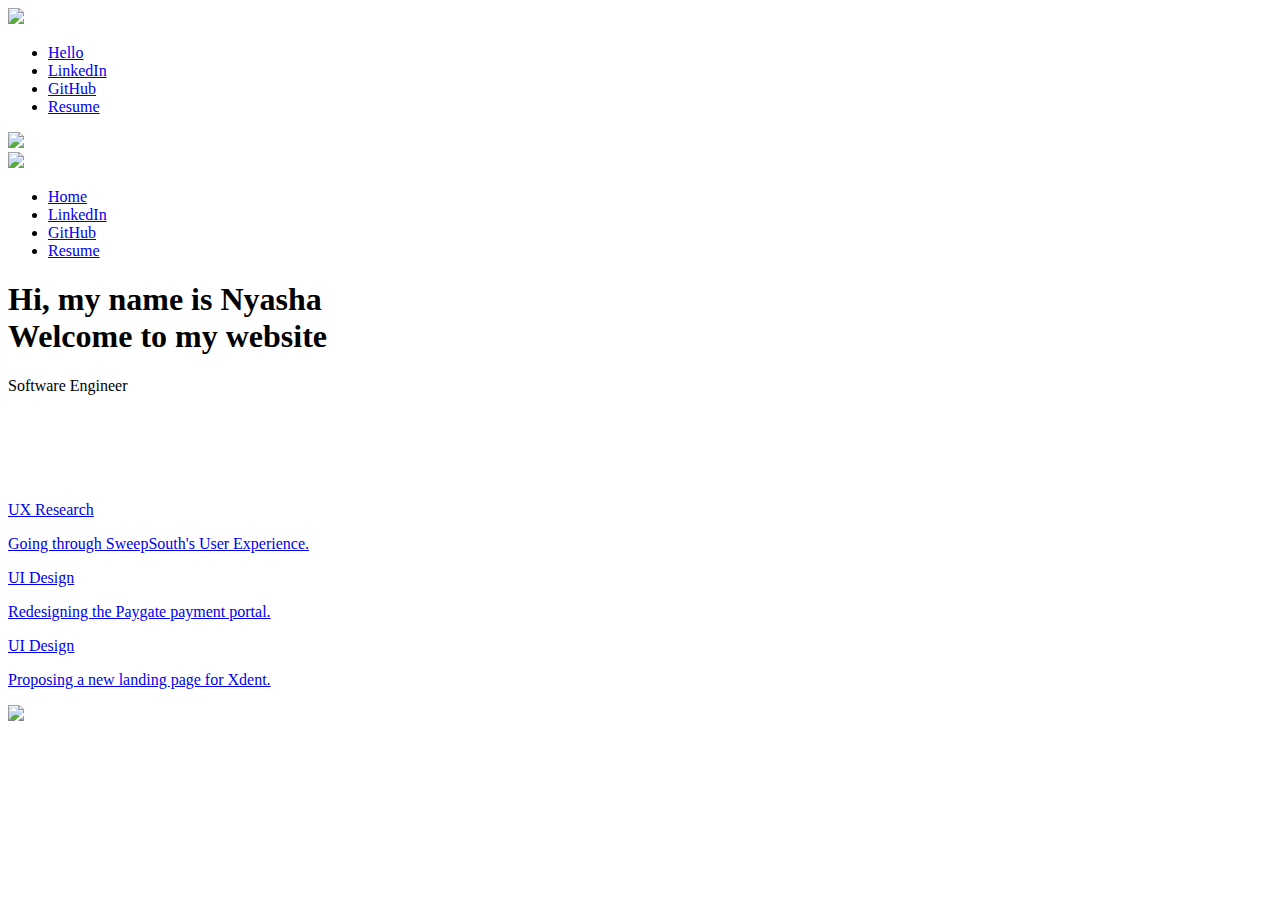
==== index.html @ d9350277 "update" ====
<!DOCTYPE html>
<html lang="en">

<head>
    <meta charset="utf-8">
    <meta name="viewport" content="width=device-width, initial-scale=1">
    <meta http-equiv="X-UA-Compatible" content="ie=edge">

    <title>Nyasha Chiwutsi | Software Engineer | UI Designer | UX Designer</title>

    <!--favicon-->
    <link rel="icon" href="media/favicon.ico" type="image/x-icon">

    <!--bootstrap-->
    <link rel="stylesheet" href="https://cdn.jsdelivr.net/npm/bootstrap@4.5.3/dist/css/bootstrap.min.css"
        integrity="sha384-TX8t27EcRE3e/ihU7zmQxVncDAy5uIKz4rEkgIXeMed4M0jlfIDPvg6uqKI2xXr2" crossorigin="anonymous">

    <!--google-fonts: poppins-->
    <link rel="stylesheet"
        href="https://fonts.googleapis.com/css?family=Poppins:300,400,500,600,700,800,900&display=swap">

    <!--on-scroll-animation-->
    <link rel="stylesheet" href="https://cdn.rawgit.com/daneden/animate.css/v3.1.0/animate.min.css">

    <!--stylesheets-->
    <link rel="stylesheet" href="css/desktop.css">
    <link rel="stylesheet" href="css/mobile.css">
</head>

<body>
    <a name="hello"></a>
    <!--nav-start-->
    <nav class="navigation">
        <span id="brand">
            <a href="#hello"><img src="media/nyasha_logo_black_alt.png" width="48px" /></a>
        </span>
        <ul id="menu" class="menu">
            <li><a href="#hello">Hello</a></li>
            <li><a href="https://www.linkedin.com/in/chiwutsi/" target="_blank">LinkedIn</a></li>
            <li><a href="https://github.com/nyashachiwuts" target="_blank">GitHub</a></li>
            <li><a href="media/Nyasha_Chiwutsi_Resume.pdf" target="_blank">Resume</a></li>
        </ul>
        <div id="toggle">
            <div class="burger"><img src="media/menu.png" width="26px" /></div>
        </div>
    </nav>
    <!--mobile-nav-->
    <nav id="resize" class="resize">
        <span class="close-btn"><img src="media/exit.png" width="52px" /></span>
        <ul id="menu" class="menu">
            <li><a href="#home">Home</a></li>
            <li><a href="https://www.linkedin.com/in/chiwutsi/" target="_blank">LinkedIn</a></li>
            <li><a href="https://github.com/nyashachiwuts" target="_blank">GitHub</a></li>
            <li><a href="media/Nyasha_Chiwutsi_Resume.pdf" target="_blank">Resume</a></li>
        </ul>
    </nav>

    <!--header-->
    <header class="container-fluid header">
        <div class="container">
            <div class="col-12">
                <h1 class="title">Hi, my name is Nyasha <br> Welcome to my website</h1>
                <p class="sub-text">Software Engineer</p>
            </div>
        </div>
    </header>

    <!--work-->
    <a name="work"></a>
    <div class="container">
        <div class="row" style="margin-top: 106px;">
            <div class="col-xs-12 col-md-6 col-lg-4 my-card">
                <a href="ux/sweepsouth.html">
                    <div class="card sweep"
                        style="background: url(media/sweepsouth-banner.jpg); background-size: cover; background-position: center;">
                        <div class="read-more">
                            <span>UX Research</span>
                            <p>Going through SweepSouth's User Experience.</p>
                        </div>
                        <div class="overlay"></div>
                    </div>
                </a>
            </div>
            <div class="col-xs-12 col-md-6 col-lg-4 my-card">
                <a href="ux/paygate.html">
                    <div class="card paygate"
                        style="background: url(media/paygate-banner.jpg); background-size: cover; background-position: center;">
                        <div class="read-more">
                            <span>UI Design</span>
                            <p>Redesigning the Paygate payment portal.</p>
                        </div>
                        <div class="overlay"></div>
                    </div>
                </a>
            </div>
            <div class="col-xs-12 col-md-6 col-lg-4 my-card">
                <a href="ux/xdent.html">
                    <div class="card xdent"
                        style="background: url(media/xdent-banner.jpg); background-size: cover; background-position: center;">
                        <div class="read-more">
                            <span>UI Design</span>
                            <p>Proposing a new landing page for Xdent.</p>
                        </div>
                        <div class="overlay"></div>
                    </div>
                </a>
            </div>
        </div>
    </div>


    <footer>
        <a href="#hello"><img src="media/scroll.png" width="24px" /></a>
    </footer>

    <!--JS-->
    <script src="https://code.jquery.com/jquery-3.5.1.min.js"
        integrity="sha256-9/aliU8dGd2tb6OSsuzixeV4y/faTqgFtohetphbbj0=" crossorigin="anonymous"></script>
    <script src="https://cdn.jsdelivr.net/npm/bootstrap@4.5.3/dist/js/bootstrap.min.js"
        integrity="sha384-w1Q4orYjBQndcko6MimVbzY0tgp4pWB4lZ7lr30WKz0vr/aWKhXdBNmNb5D92v7s"
        crossorigin="anonymous"></script>
    <script src="https://cdn.rawgit.com/matthieua/WOW/1.0.1/dist/wow.min.js"></script>

    <script>
        // navigation starts here
        $("#toggle").click(function () {
            $(this).toggleClass('on');
            $("#resize").toggleClass("active");
        });
        $("#resize ul li a").click(function () {
            $(this).toggleClass('on');
            $("#resize").toggleClass("active");
        });
        $(".close-btn").click(function () {
            $(this).toggleClass('on');
            $("#resize").toggleClass("active");
        });

        $(function () {
            $(document).scroll(function () {
                var $nav = $(".navigation");
                $nav.toggleClass('scrolled', $(this).scrollTop() > $nav.height());
            });
        });

        new WOW().init();

        // Select all links with hashes
        $('a[href*="#"]')
            // Remove links that don't actually link to anything
            .not('[href="#"]')
            .not('[href="#0"]')
            .click(function (event) {
                // On-page links
                if (
                    location.pathname.replace(/^\//, '') == this.pathname.replace(/^\//, '')
                    &&
                    location.hostname == this.hostname
                ) {
                    // Figure out element to scroll to
                    var target = $(this.hash);
                    target = target.length ? target : $('[name=' + this.hash.slice(1) + ']');
                    // Does a scroll target exist?
                    if (target.length) {
                        // Only prevent default if animation is actually gonna happen
                        event.preventDefault();
                        $('html, body').animate({
                            scrollTop: target.offset().top
                        }, 1000, function () {
                            // Callback after animation
                            // Must change focus!
                            var $target = $(target);
                            $target.focus();
                            if ($target.is(":focus")) { // Checking if the target was focused
                                return false;
                            } else {
                                $target.attr('tabindex', '-1'); // Adding tabindex for elements not focusable
                                $target.focus(); // Set focus again
                            };
                        });
                    }
                }
            });
    </script>
</body>

</html>
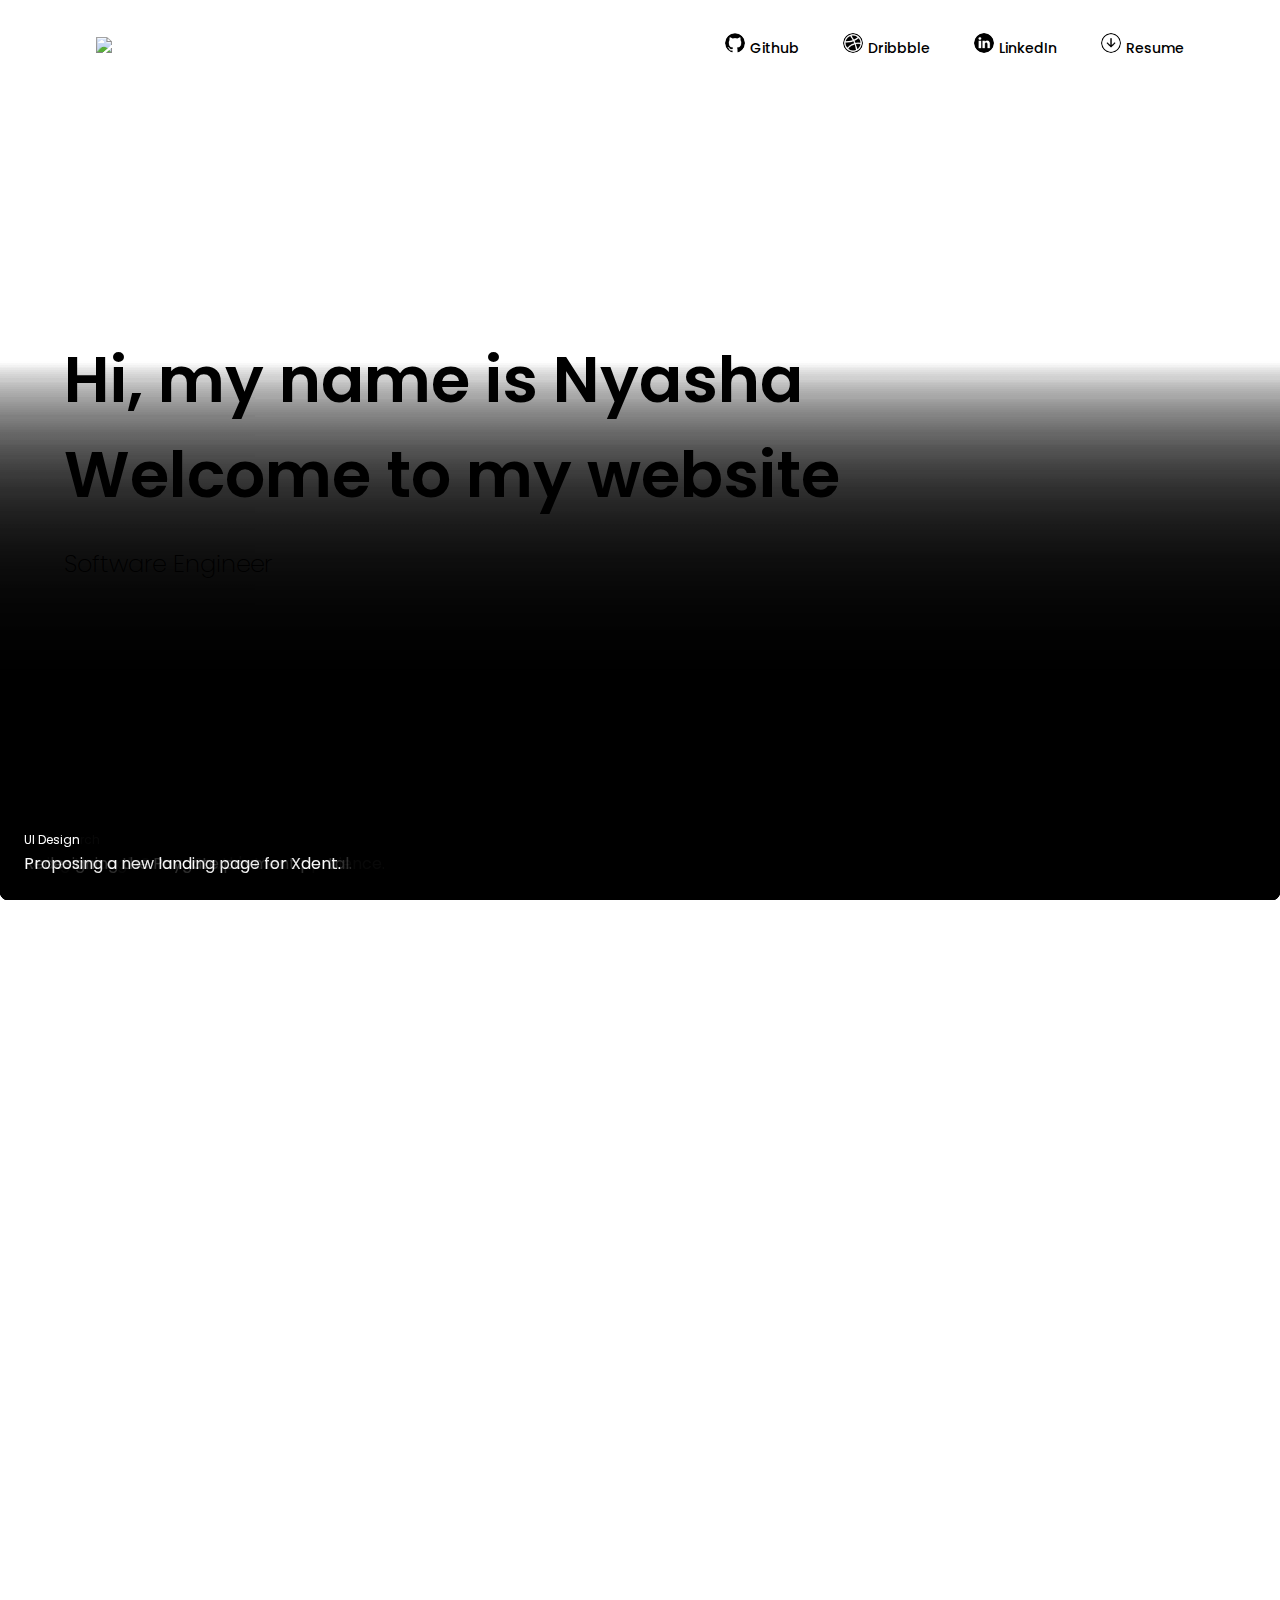
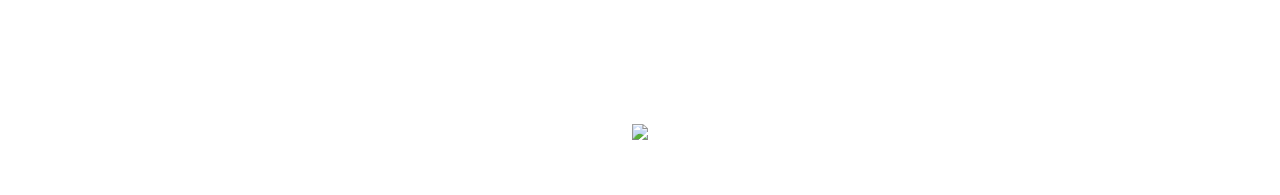
==== commit 57556154: "Merge pull request #1 from nyashachiwuts/feature/social-icons" ====
--- a/index.html
+++ b/index.html
@@ -6,7 +6,7 @@
     <meta name="viewport" content="width=device-width, initial-scale=1">
     <meta http-equiv="X-UA-Compatible" content="ie=edge">
 
-    <title>Nyasha Chiwutsi | Software Engineer | UI Designer | UX Designer</title>
+    <title>Nyasha Chiwutsi | Software Developer | UI & UX Engineer</title>
 
     <!--favicon-->
     <link rel="icon" href="media/favicon.ico" type="image/x-icon">
@@ -35,10 +35,10 @@
             <a href="#hello"><img src="media/nyasha_logo_black_alt.png" width="48px" /></a>
         </span>
         <ul id="menu" class="menu">
-            <li><a href="#hello">Hello</a></li>
-            <li><a href="https://www.linkedin.com/in/chiwutsi/" target="_blank">LinkedIn</a></li>
-            <li><a href="https://github.com/nyashachiwuts" target="_blank">GitHub</a></li>
-            <li><a href="media/Nyasha_Chiwutsi_Resume.pdf" target="_blank">Resume</a></li>
+            <li><a href="https://github.com/nyashachiwuts" target="_blank"><img class="social" src="media/github.png"/>Github</a></li>
+            <li><a href="https://dribbble.com/NyashaChiwutsi" target="_blank"><img class="social" src="media/dribbble.png"/>Dribbble</a></li>
+            <li><a href="https://www.linkedin.com/in/chiwutsi/" target="_blank"><img class="social" src="media/linkedin.png"/>LinkedIn</a></li>
+            <li><a href="media/Nyasha_Chiwutsi_Resume.pdf" target="_blank"><img class="social" src="media/download.png"/>Resume</a></li>
         </ul>
         <div id="toggle">
             <div class="burger"><img src="media/menu.png" width="26px" /></div>
@@ -48,10 +48,10 @@
     <nav id="resize" class="resize">
         <span class="close-btn"><img src="media/exit.png" width="52px" /></span>
         <ul id="menu" class="menu">
-            <li><a href="#home">Home</a></li>
-            <li><a href="https://www.linkedin.com/in/chiwutsi/" target="_blank">LinkedIn</a></li>
-            <li><a href="https://github.com/nyashachiwuts" target="_blank">GitHub</a></li>
-            <li><a href="media/Nyasha_Chiwutsi_Resume.pdf" target="_blank">Resume</a></li>
+            <li><a href="https://github.com/nyashachiwuts" target="_blank"><img class="social" src="media/github.png"/>Github</a></li>
+            <li><a href="https://dribbble.com/NyashaChiwutsi" target="_blank"><img class="social" src="media/dribbble.png"/>Dribbble</a></li>
+            <li><a href="https://www.linkedin.com/in/chiwutsi/" target="_blank"><img class="social" src="media/linkedin.png"/>LinkedIn</a></li>
+            <li><a href="media/Nyasha_Chiwutsi_Resume.pdf" target="_blank"><img class="social" src="media/download.png"/>Resume</a></li>
         </ul>
     </nav>
 
@@ -69,6 +69,42 @@
     <a name="work"></a>
     <div class="container">
         <div class="row" style="margin-top: 106px;">
+            <div class="col-xs-12 col-md-6 col-lg-4 my-card">
+                <a href="ux/sweepsouth.html">
+                    <div class="card sweep"
+                        style="background: url(media/sweepsouth-banner.jpg); background-size: cover; background-position: center;">
+                        <div class="read-more">
+                            <span>UX Research</span>
+                            <p>Going through SweepSouth's User Experience.</p>
+                        </div>
+                        <div class="overlay"></div>
+                    </div>
+                </a>
+            </div>
+            <div class="col-xs-12 col-md-6 col-lg-4 my-card">
+                <a href="ux/paygate.html">
+                    <div class="card paygate"
+                        style="background: url(media/paygate-banner.jpg); background-size: cover; background-position: center;">
+                        <div class="read-more">
+                            <span>UI Design</span>
+                            <p>Redesigning the Paygate payment portal.</p>
+                        </div>
+                        <div class="overlay"></div>
+                    </div>
+                </a>
+            </div>
+            <div class="col-xs-12 col-md-6 col-lg-4 my-card">
+                <a href="ux/xdent.html">
+                    <div class="card xdent"
+                        style="background: url(media/xdent-banner.jpg); background-size: cover; background-position: center;">
+                        <div class="read-more">
+                            <span>UI Design</span>
+                            <p>Proposing a new landing page for Xdent.</p>
+                        </div>
+                        <div class="overlay"></div>
+                    </div>
+                </a>
+            </div>
             <div class="col-xs-12 col-md-6 col-lg-4 my-card">
                 <a href="ux/sweepsouth.html">
                     <div class="card sweep"
--- a/css/desktop.css
+++ b/css/desktop.css
@@ -0,0 +1,291 @@
+* {
+  box-sizing: border-box;
+  margin: 0%;
+  padding: 0%;
+  font-family: 'Poppins' !important;
+}
+body {
+  margin: 0px;
+  padding: 0px;
+  width: 100%;
+}
+/*--navigation--*/
+.navigation {
+  z-index: 1;
+  width: 100%;
+  line-height: 96px;
+  height: 96px;
+  background: #fff;
+  position: fixed;
+  padding: 0 96px;
+  font-size: 14px;
+  /*text-transform: uppercase;*/
+  transition: all 500ms ease-out;
+  font-family: Poppins !important;
+}
+.navigation.scrolled {
+  background-color: #fff !important;
+  transition: background-color 500ms linear;
+  -webkit-box-shadow: 0 7px 20px -10px rgba(0, 0, 0, 0.5);
+  -moz-box-shadow: 0 7px 20px -10px rgba(0, 0, 0, 0.5);
+  box-shadow: 0 7px 20px -10px rgba(0, 0, 0, 0.5);
+  transition: all 500ms ease-out;
+}
+.navigation #brand {
+  float: left;
+  display: block;
+}
+.navigation #brand a:hover {
+  text-decoration: none;
+}
+.navigation #menu {
+  float: right;
+}
+.navigation #menu li {
+  margin-left: 40px;
+  position: relative;
+  display: inline-block;
+  font-weight: 500 !important;
+}
+.navigation #menu li a {
+  color: #000;
+  transition: all 500ms ease-out;
+  text-decoration: none;
+}
+.navigation #menu li a:hover {
+  color: #ff4b1f;
+  transition: all 500ms ease-out;
+}
+
+#toggle {
+  position: absolute;
+  right: 20px;
+  top: 12px;
+  font-weight: 300;
+  color: #fff;
+  letter-spacing: 2px;
+  z-index: 2;
+  width: 32px;
+  height: 30px;
+  float: right;
+  transition: all 0.3s ease-out;
+  visibility: hidden;
+  opacity: 0;
+  line-height: 60px;
+}
+.close-btn {
+  position: absolute;
+  right: 30px;
+  font-weight: 300;
+  font-size: 34px;
+  color: #fff;
+  letter-spacing: 2px;
+  z-index: 2;
+  top: -2px;
+  line-height: 96px;
+}
+#resize {
+  z-index: 2;
+  top: 0px;
+  position: fixed;
+  background: #131415;
+  width: 100%;
+  height: 100%;
+  visibility: hidden;
+  opacity: 0;
+  transition: all 1s ease-out;
+}
+#resize #menu {
+  height: 90px;
+  position: absolute;
+  left: 45%;
+  transform: translateX(-40%);
+  text-align: center;
+  display: table-cell;
+  vertical-align: center;
+}
+#resize #menu li {
+  display: block;
+  text-align: left;
+  padding: 10px 0;
+  font-size: 38px;
+
+  min-height: 50px;
+  font-weight: bold;
+  transition: all 0.3s ease-out;
+}
+#resize li:nth-child(1) {
+  margin-top: 140px;
+}
+#resize #menu li a {
+  color: #fff;
+}
+#resize #menu li a:hover {
+  text-decoration: none;
+  color: #ff4b1f;
+}
+#resize.active {
+  visibility: visible;
+  opacity: 1;
+}
+
+.social {
+  width: 20px;
+  margin-right: 5px;
+  border-radius: 50%;
+  background: #fff;
+}
+/*--header--*/
+/*.overlay {
+    background: linear-gradient(90deg, rgba(0,0,0,0.9) 40%, rgba(0,0,0,0.1));
+    position: absolute;
+    min-height: 100%;
+    width: 100%;
+    left: 0;
+    top: 0;
+}*/
+
+.header {
+  background: url(../me/banner.jpg);
+  background-size: cover;
+  background-position: center;
+  position: relative;
+  top: 96px;
+  height: 80vh;
+  padding: 5%;
+  display: flex;
+  justify-content: center;
+  flex-direction: column;
+  color: #000;
+}
+.header h1 {
+  font-size: 64px;
+  font-weight: 600;
+  margin-bottom: 24px;
+}
+.header p {
+  font-size: 24px;
+  font-weight: 200;
+}
+.header-work {
+  width: 100%;
+  position: relative;
+  top: 96px;
+  padding: 80px;
+  color: #fff;
+}
+.header-work h1 {
+  font-size: 48px;
+  margin-bottom: 48px;
+  border-left: 8px solid #fff;
+  font-weight: 600;
+  padding-left: 16px;
+}
+.header-work p {
+  font-size: 24px;
+  font-weight: 200;
+  margin-bottom: 32px;
+}
+
+/*--work--*/
+.overlay {
+  background: linear-gradient(0deg, rgba(0, 0, 0, 0.9) 20%, rgba(0, 0, 0, 0));
+  border-radius: 0 0 8px 8px;
+  position: absolute;
+  min-height: 60%;
+  width: 100%;
+  left: 0;
+  bottom: 0;
+}
+.overlay-work {
+  position: absolute;
+  min-height: 100%;
+  width: 100%;
+  left: 0;
+  top: 0;
+}
+
+.my-card {
+  margin-bottom: 48px;
+}
+
+.card {
+  height: 360px;
+  padding: 24px;
+  border-radius: 8px;
+  color: #fff;
+  border: unset;
+  background: #e8ecf1;
+  opacity: 0.9;
+}
+.card:hover {
+  -webkit-box-shadow: 0 7px 20px -10px rgba(0, 0, 0, 0.5);
+  -moz-box-shadow: 0 7px 20px -10px rgba(0, 0, 0, 0.5);
+  box-shadow: 0 7px 20px -10px rgba(0, 0, 0, 0.5);
+  transition: all 500ms ease-out;
+  opacity: 1;
+  transform: scale(1.01);
+}
+
+.read-more {
+  position: absolute;
+  bottom: 0;
+  left: 0;
+  z-index: 1;
+  padding: 24px;
+}
+.read-more span {
+  font-size: 12px;
+}
+
+.main-title {
+  font-size: 24px;
+  font-weight: 600;
+  margin-bottom: 16px;
+}
+
+.intro {
+  margin: 0 auto;
+  padding: 100px 24px;
+  color: #000;
+  position: relative;
+  top: 96px;
+}
+.intro p {
+  font-size: 16px;
+  margin-bottom: 24px;
+}
+
+.role {
+  margin: 0;
+  padding: 0;
+  padding-right: 24px;
+}
+.role span {
+  font-weight: 600;
+  text-decoration: underline;
+}
+
+.issue {
+  padding: 24px 0;
+  position: relative;
+  top: 96px;
+}
+.issue-image {
+  width: 100%;
+  min-height: 200px;
+  border-radius: 12px;
+  padding: 16px;
+  color: #053368;
+}
+.issue-text {
+  padding: 96px 12px;
+}
+
+/*--footer--*/
+footer {
+  padding: 48px;
+  height: auto;
+  text-align: center;
+  justify-content: center;
+}
--- a/css/mobile.css
+++ b/css/mobile.css
@@ -0,0 +1,61 @@
+@media (max-width: 900px) {
+  .image-container {
+    background: url('../media/workspace-mobile.jpg') no-repeat center top;
+    background-size: cover;
+  }
+  .header h1 {
+    font-weight: 400;
+    font-size: 40px !important;
+    text-align: center;
+    margin-top: 96px;
+  }
+  .header-work {
+    position: relative;
+    top: 96px;
+    padding: 24px;
+    color: #fff;
+  }
+  .header-work h1 {
+    font-size: 32px;
+  }
+  .header p {
+    text-align: center;
+  }
+
+  #toggle {
+    visibility: visible;
+    opacity: 1;
+    margin-top: 6px;
+    margin-right: 4px;
+  }
+
+  .navigation {
+    padding: 0;
+  }
+
+  .navigation #brand {
+    margin-left: 10px;
+  }
+
+  #resize ul li a {
+    font-size: 18px;
+    font-family: 'Poppins' !important;
+    font-weight: lighter !important;
+    color: #fff !important;
+    transition: all 500ms ease-out;
+  }
+
+  .navigation #menu {
+    display: none;
+  }
+
+  .feature-title {
+    font-size: 32px;
+  }
+}
+
+@media (min-width: 900px) {
+  #resize {
+    visibility: hidden !important;
+  }
+}
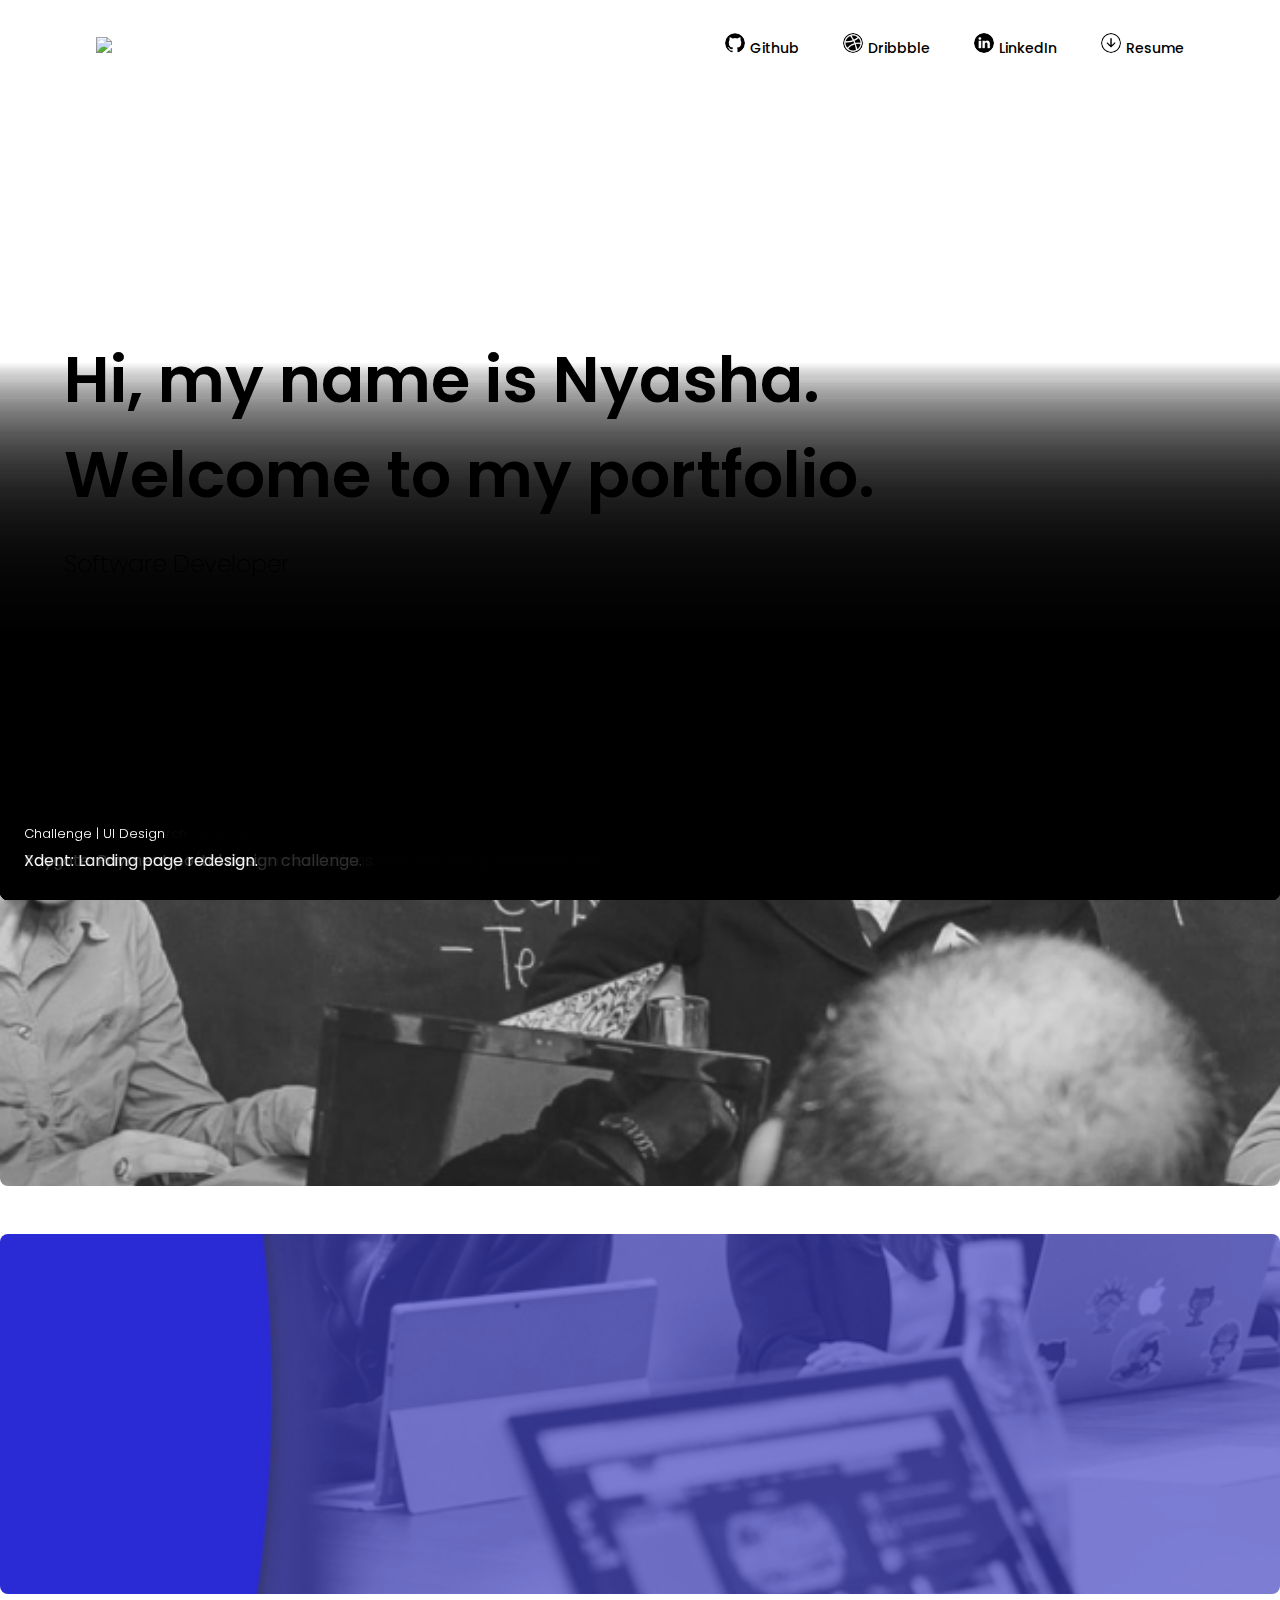
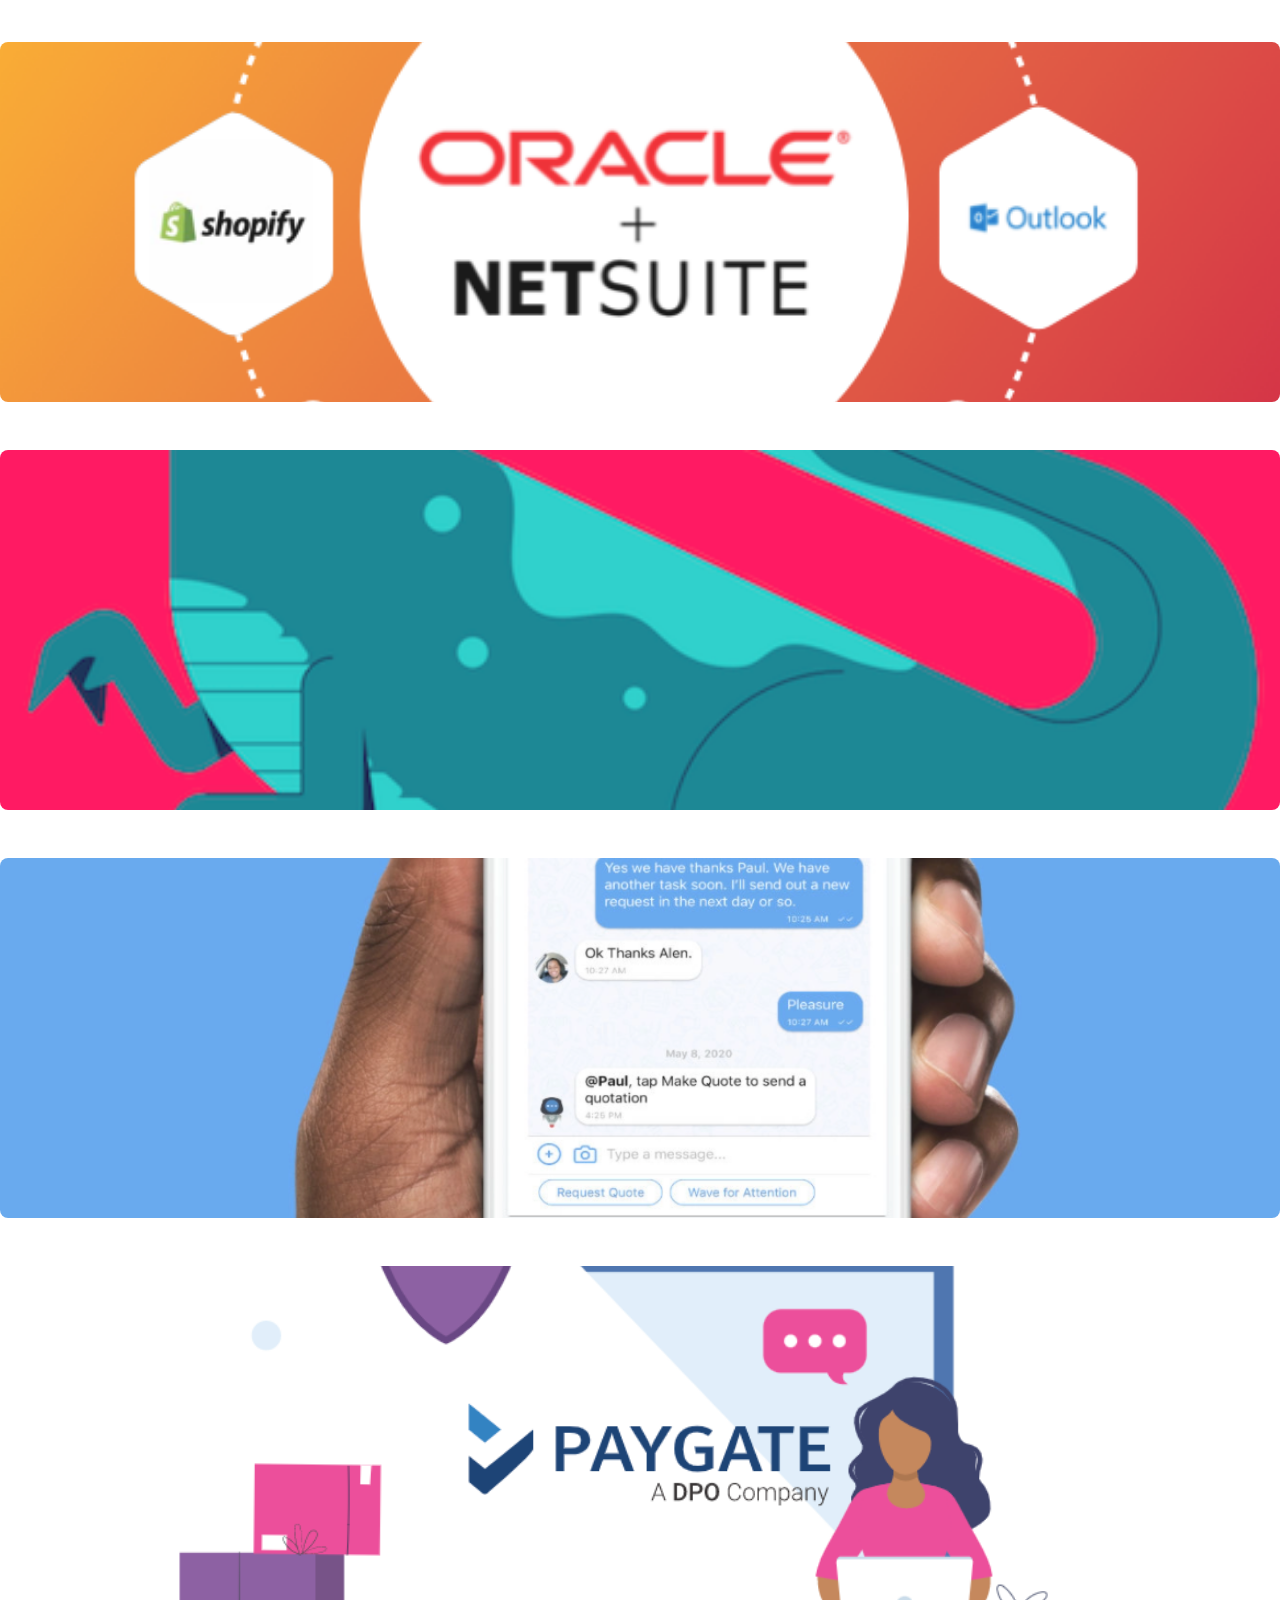
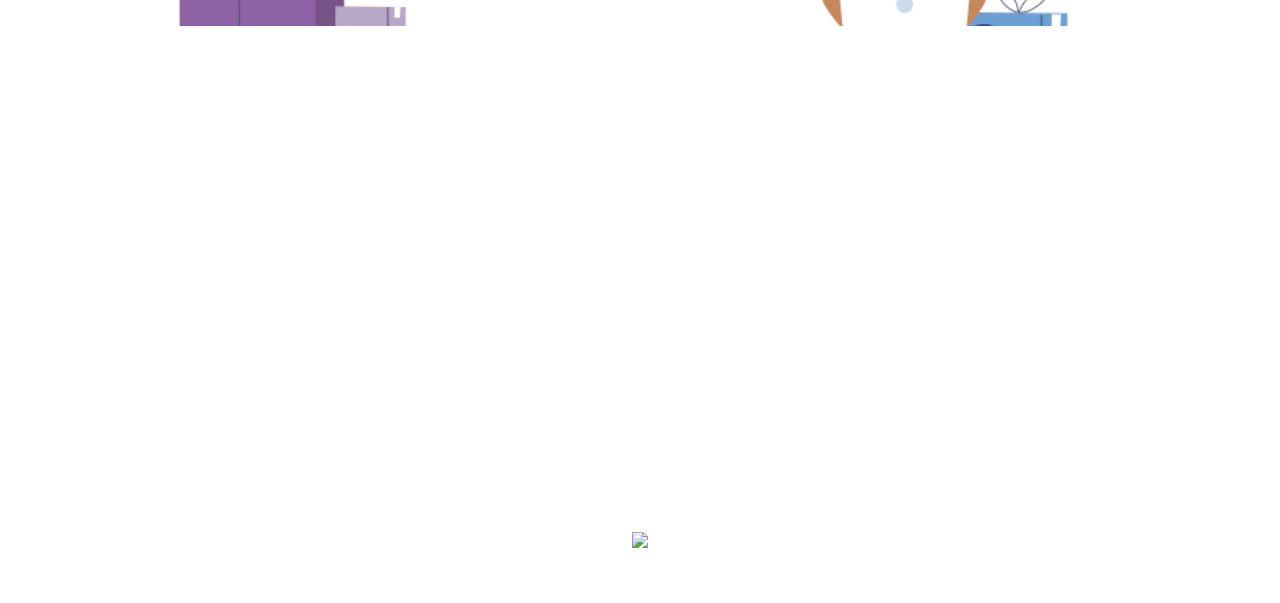
==== commit 0c3d9923: "Merge pull request #2 from nyashachiwuts/content/projects" ====
--- a/index.html
+++ b/index.html
@@ -6,7 +6,7 @@
     <meta name="viewport" content="width=device-width, initial-scale=1">
     <meta http-equiv="X-UA-Compatible" content="ie=edge">
 
-    <title>Nyasha Chiwutsi | Software Developer | UI & UX Engineer</title>
+    <title>Nyasha Chiwutsi | Software Developer | UI | UX</title>
 
     <!--favicon-->
     <link rel="icon" href="media/favicon.ico" type="image/x-icon">
@@ -59,8 +59,8 @@
     <header class="container-fluid header">
         <div class="container">
             <div class="col-12">
-                <h1 class="title">Hi, my name is Nyasha <br> Welcome to my website</h1>
-                <p class="sub-text">Software Engineer</p>
+                <h1 class="title">Hi, my name is Nyasha. <br> Welcome to my portfolio.</h1>
+                <p class="sub-text">Software Developer</p>
             </div>
         </div>
     </header>
@@ -70,12 +70,60 @@
     <div class="container">
         <div class="row" style="margin-top: 106px;">
             <div class="col-xs-12 col-md-6 col-lg-4 my-card">
+                <a href="https://gsbberthacentre.uct.ac.za/" target="_blank">
+                    <div class="card sweep"
+                        style="background: url(media/bertha-banner.png); background-size: cover; background-position: center;">
+                        <div class="read-more">
+                            <span>Contractor | Development</span>
+                            <p>Bertha Centre: UCT Graduate School of Business.</p>
+                        </div>
+                        <div class="overlay"></div>
+                    </div>
+                </a>
+            </div>
+            <div class="col-xs-12 col-md-6 col-lg-4 my-card">
+                <a href="https://talanta.co/" target="_blank">
+                    <div class="card sweep"
+                        style="background: url(media/talanta-banner.png); background-size: cover; background-position: center;">
+                        <div class="read-more">
+                            <span>Contractor | Design & Development</span>
+                            <p>TalantaCo: Home of Specialist Business Consultants and Experts.</p>
+                        </div>
+                        <div class="overlay"></div>
+                    </div>
+                </a>
+            </div>
+            <div class="col-xs-12 col-md-6 col-lg-4 my-card">
+                <a href="https://supersync.scscloud.com/" target="_blank">
+                    <div class="card paygate"
+                        style="background: url(media/ss-banner.png); background-size: cover; background-position: center;">
+                        <div class="read-more">
+                            <span>Workplace | UI Design</span>
+                            <p>SuperSync: Digital product and landing page design.</p>
+                        </div>
+                        <div class="overlay"></div>
+                    </div>
+                </a>
+            </div>
+            <div class="col-xs-12 col-md-6 col-lg-4 my-card">
+                <a href="https://www.digsconnect.com/" target="_blank">
+                    <div class="card xdent"
+                        style="background: url(media/digs-banner.png); background-size: cover; background-position: center;">
+                        <div class="read-more">
+                            <span>Workplace | Design & Development</span>
+                            <p>DigConnect: Shared housing for students, expats and young professionals.</p>
+                        </div>
+                        <div class="overlay"></div>
+                    </div>
+                </a>
+            </div>
+            <div class="col-xs-12 col-md-6 col-lg-4 my-card">
                 <a href="ux/sweepsouth.html">
                     <div class="card sweep"
-                        style="background: url(media/sweepsouth-banner.jpg); background-size: cover; background-position: center;">
-                        <div class="read-more">
-                            <span>UX Research</span>
-                            <p>Going through SweepSouth's User Experience.</p>
+                        style="background: url(media/sweep-banner.png); background-size: cover; background-position: center;">
+                        <div class="read-more">
+                            <span>Challenge | UX Research</span>
+                            <p>SweepSouth: Some UI/UX recommendations.</p>
                         </div>
                         <div class="overlay"></div>
                     </div>
@@ -84,10 +132,10 @@
             <div class="col-xs-12 col-md-6 col-lg-4 my-card">
                 <a href="ux/paygate.html">
                     <div class="card paygate"
-                        style="background: url(media/paygate-banner.jpg); background-size: cover; background-position: center;">
-                        <div class="read-more">
-                            <span>UI Design</span>
-                            <p>Redesigning the Paygate payment portal.</p>
+                        style="background: url(media/dpo-banner.png); background-size: cover; background-position: center;">
+                        <div class="read-more">
+                            <span>Challenge | UI Design</span>
+                            <p>Paygate: Payment portal design challenge.</p>
                         </div>
                         <div class="overlay"></div>
                     </div>
@@ -98,44 +146,8 @@
                     <div class="card xdent"
                         style="background: url(media/xdent-banner.jpg); background-size: cover; background-position: center;">
                         <div class="read-more">
-                            <span>UI Design</span>
-                            <p>Proposing a new landing page for Xdent.</p>
-                        </div>
-                        <div class="overlay"></div>
-                    </div>
-                </a>
-            </div>
-            <div class="col-xs-12 col-md-6 col-lg-4 my-card">
-                <a href="ux/sweepsouth.html">
-                    <div class="card sweep"
-                        style="background: url(media/sweepsouth-banner.jpg); background-size: cover; background-position: center;">
-                        <div class="read-more">
-                            <span>UX Research</span>
-                            <p>Going through SweepSouth's User Experience.</p>
-                        </div>
-                        <div class="overlay"></div>
-                    </div>
-                </a>
-            </div>
-            <div class="col-xs-12 col-md-6 col-lg-4 my-card">
-                <a href="ux/paygate.html">
-                    <div class="card paygate"
-                        style="background: url(media/paygate-banner.jpg); background-size: cover; background-position: center;">
-                        <div class="read-more">
-                            <span>UI Design</span>
-                            <p>Redesigning the Paygate payment portal.</p>
-                        </div>
-                        <div class="overlay"></div>
-                    </div>
-                </a>
-            </div>
-            <div class="col-xs-12 col-md-6 col-lg-4 my-card">
-                <a href="ux/xdent.html">
-                    <div class="card xdent"
-                        style="background: url(media/xdent-banner.jpg); background-size: cover; background-position: center;">
-                        <div class="read-more">
-                            <span>UI Design</span>
-                            <p>Proposing a new landing page for Xdent.</p>
+                            <span> Challenge | UI Design</span>
+                            <p>Xdent: Landing page redesign.</p>
                         </div>
                         <div class="overlay"></div>
                     </div>
--- a/css/desktop.css
+++ b/css/desktop.css
@@ -233,9 +233,16 @@
   left: 0;
   z-index: 1;
   padding: 24px;
+  line-height: 22px;
+  font-weight: 400;
 }
 .read-more span {
-  font-size: 12px;
+  font-size: 13px;
+  line-height: 32px;
+  font-weight: 300;
+}
+.read-more p {
+  margin-bottom: 4px !important;
 }
 
 .main-title {
--- a/css/mobile.css
+++ b/css/mobile.css
@@ -4,9 +4,8 @@
     background-size: cover;
   }
   .header h1 {
-    font-weight: 400;
+    font-weight: 600;
     font-size: 40px !important;
-    text-align: center;
     margin-top: 96px;
   }
   .header-work {
@@ -17,9 +16,6 @@
   }
   .header-work h1 {
     font-size: 32px;
-  }
-  .header p {
-    text-align: center;
   }
 
   #toggle {
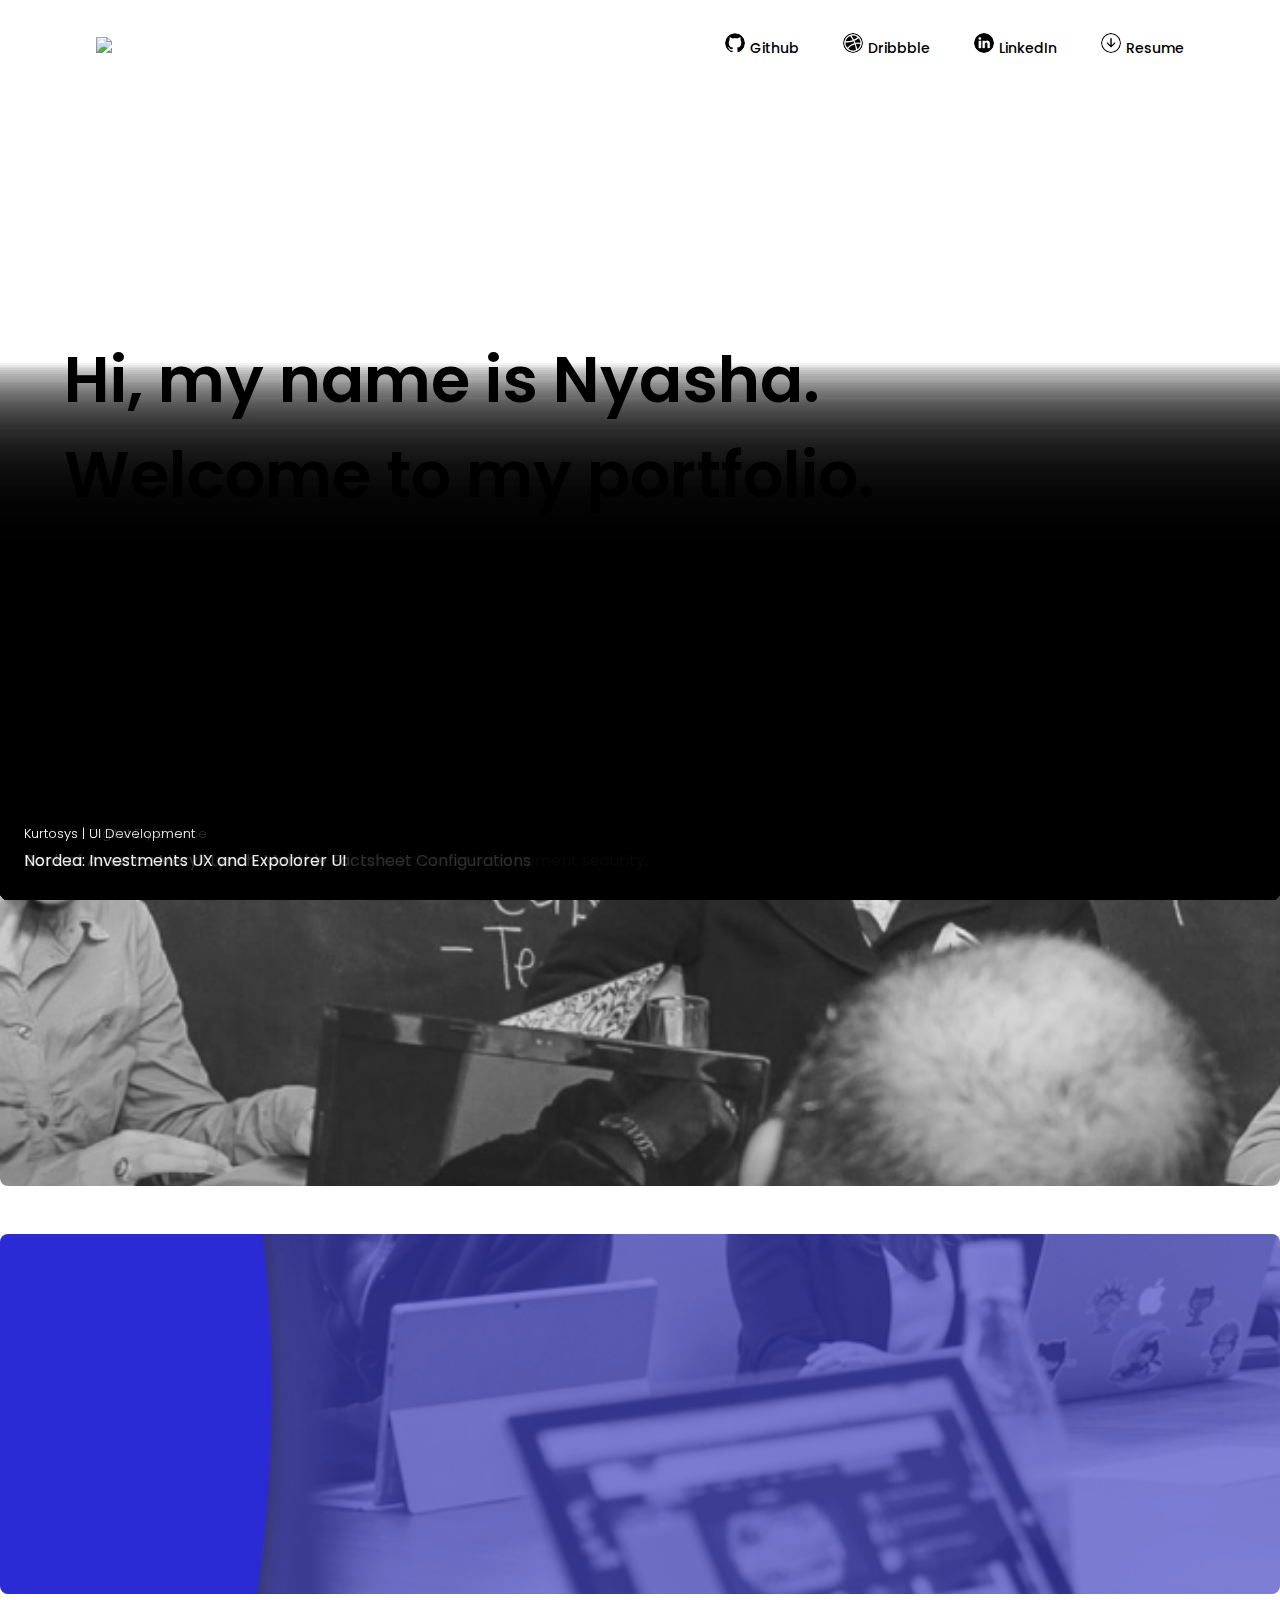
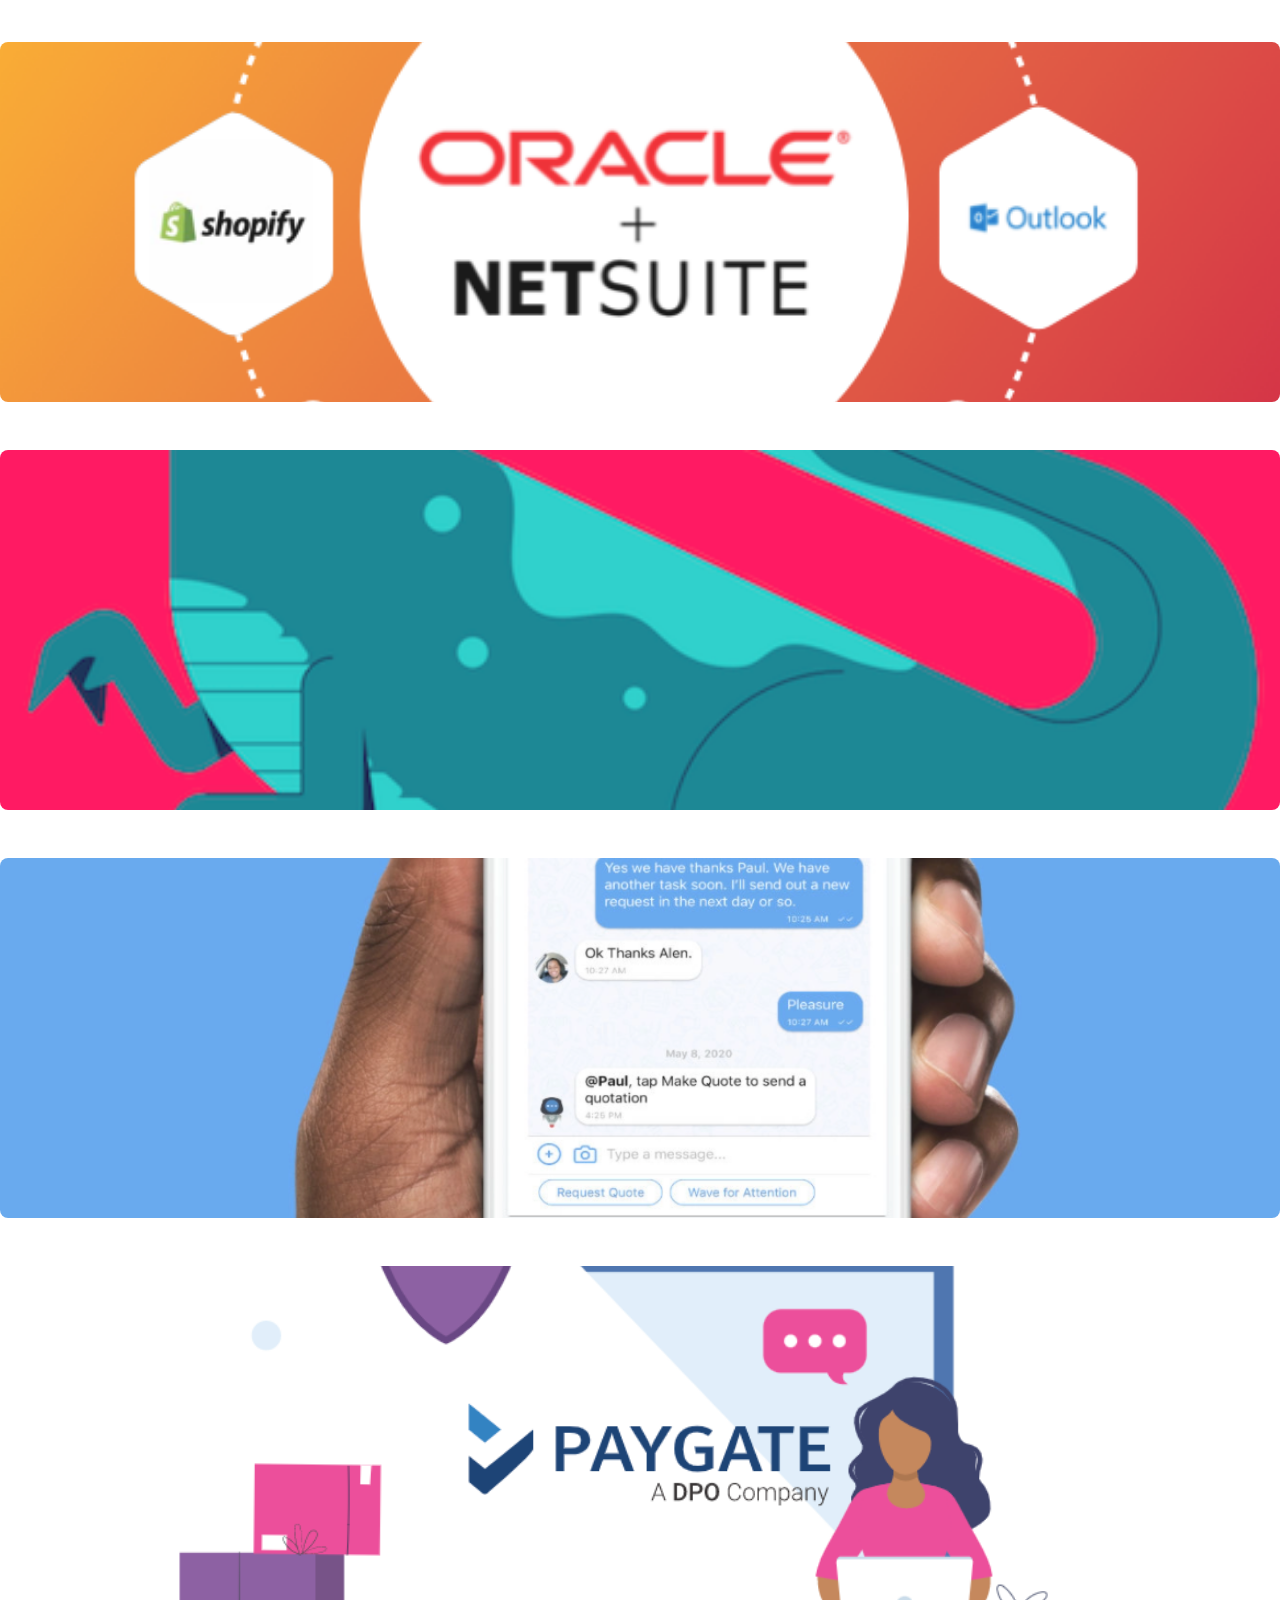
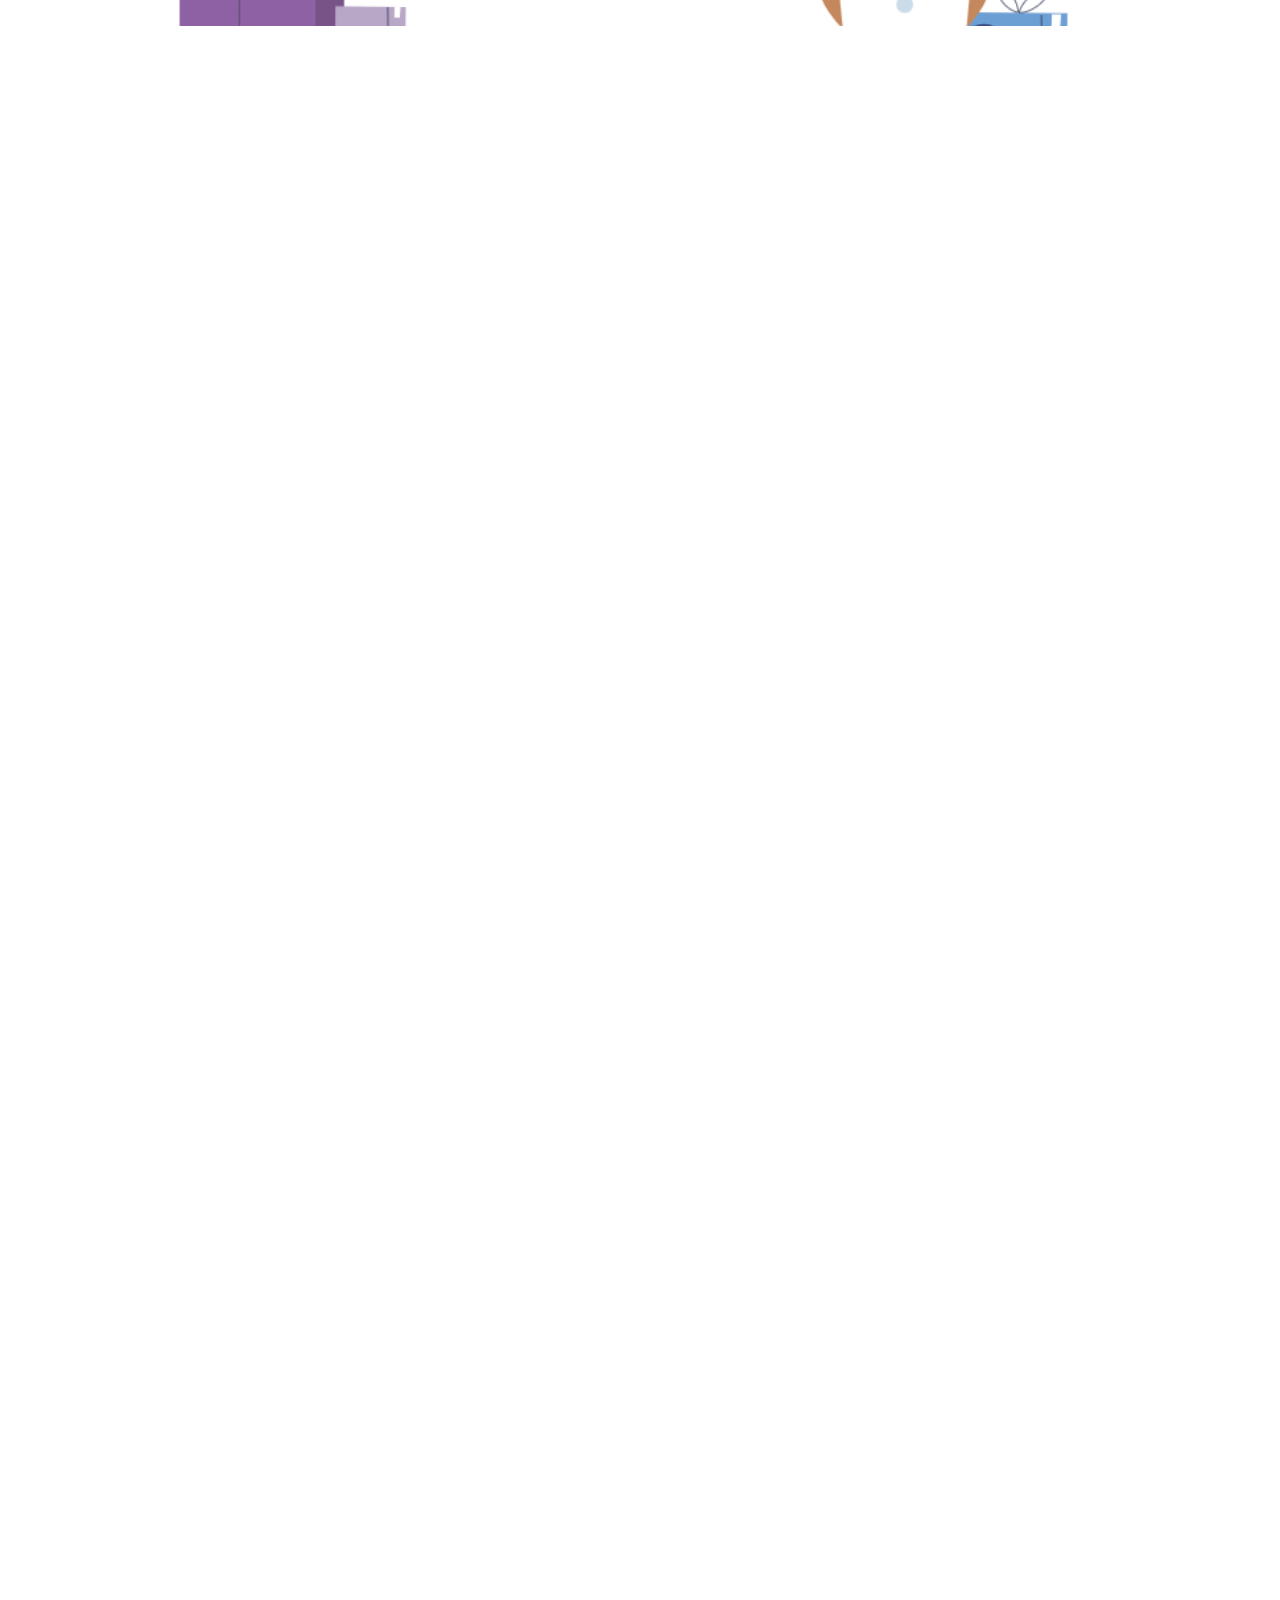
==== commit f132e7b8: "Update" ====
--- a/index.html
+++ b/index.html
@@ -74,7 +74,7 @@
                     <div class="card sweep"
                         style="background: url(media/bertha-banner.png); background-size: cover; background-position: center;">
                         <div class="read-more">
-                            <span>Contractor | Development</span>
+                            <span>Freelance | Development</span>
                             <p>Bertha Centre: UCT Graduate School of Business.</p>
                         </div>
                         <div class="overlay"></div>
@@ -86,7 +86,7 @@
                     <div class="card sweep"
                         style="background: url(media/talanta-banner.png); background-size: cover; background-position: center;">
                         <div class="read-more">
-                            <span>Contractor | Design & Development</span>
+                            <span>Freelance | Design & Development</span>
                             <p>TalantaCo: Home of Specialist Business Consultants and Experts.</p>
                         </div>
                         <div class="overlay"></div>
@@ -146,8 +146,68 @@
                     <div class="card xdent"
                         style="background: url(media/xdent-banner.jpg); background-size: cover; background-position: center;">
                         <div class="read-more">
-                            <span> Challenge | UI Design</span>
-                            <p>Xdent: Landing page redesign.</p>
+                            <span>Challenge | UI Design</span>
+                            <p>Xdent: New product page and payment portal design.</p>
+                        </div>
+                        <div class="overlay"></div>
+                    </div>
+                </a>
+            </div>
+            <div class="col-xs-12 col-md-6 col-lg-4 my-card">
+                <a href="https://trustprotects.me/" target="_blank">
+                    <div class="card xdent"
+                        style="background: url(media/tmt-banner.png); background-size: cover; background-position: center;">
+                        <div class="read-more">
+                            <span>Workplace | UI & UX Design</span>
+                            <p>Trust My Travel: Financial Protection Dashboard</p>
+                        </div>
+                        <div class="overlay"></div>
+                    </div>
+                </a>
+            </div>
+            <div class="col-xs-12 col-md-6 col-lg-4 my-card">
+                <a href="https://www.mfamfunds.com/" target="_blank">
+                    <div class="card xdent"
+                        style="background: url(media/mfam-banner.jpeg); background-size: cover; background-position: center;">
+                        <div class="read-more">
+                            <span>Kurtosys | Digital Experience</span>
+                            <p>Motley Fool Asset Management: Fund Page UI & UX.</p>
+                        </div>
+                        <div class="overlay"></div>
+                    </div>
+                </a>
+            </div>
+            <div class="col-xs-12 col-md-6 col-lg-4 my-card">
+                <a href="https://www.vantagepointfunds.org/" target="_blank">
+                    <div class="card xdent"
+                        style="background: url(media/icmarc-banner.png); background-size: cover; background-position: center;">
+                        <div class="read-more">
+                            <span>Kurtosys | UI & UX</span>
+                            <p>Vantagepoint Funds: Helping public sector employees built retirement security.</p>
+                        </div>
+                        <div class="overlay"></div>
+                    </div>
+                </a>
+            </div>
+            <div class="col-xs-12 col-md-6 col-lg-4 my-card">
+                <a href="https://www.bofaml.com/" target="_blank">
+                    <div class="card xdent"
+                        style="background: url(media/baml-banner.jpeg); background-size: cover; background-position: center;">
+                        <div class="read-more">
+                            <span>Kurtosys | Digital Experience</span>
+                            <p>Bank of America Meryll Lynch: Monthly Factsheet Configurations</p>
+                        </div>
+                        <div class="overlay"></div>
+                    </div>
+                </a>
+            </div>
+            <div class="col-xs-12 col-md-6 col-lg-4 my-card">
+                <a href="https://www.nordea.lu/en/private/funds/" target="_blank">
+                    <div class="card xdent"
+                        style="background: url(media/nordea-banner.jpeg); background-size: cover; background-position: center;">
+                        <div class="read-more">
+                            <span>Kurtosys | UI Development</span>
+                            <p>Nordea: Investments UX and Expolorer UI</p>
                         </div>
                         <div class="overlay"></div>
                     </div>
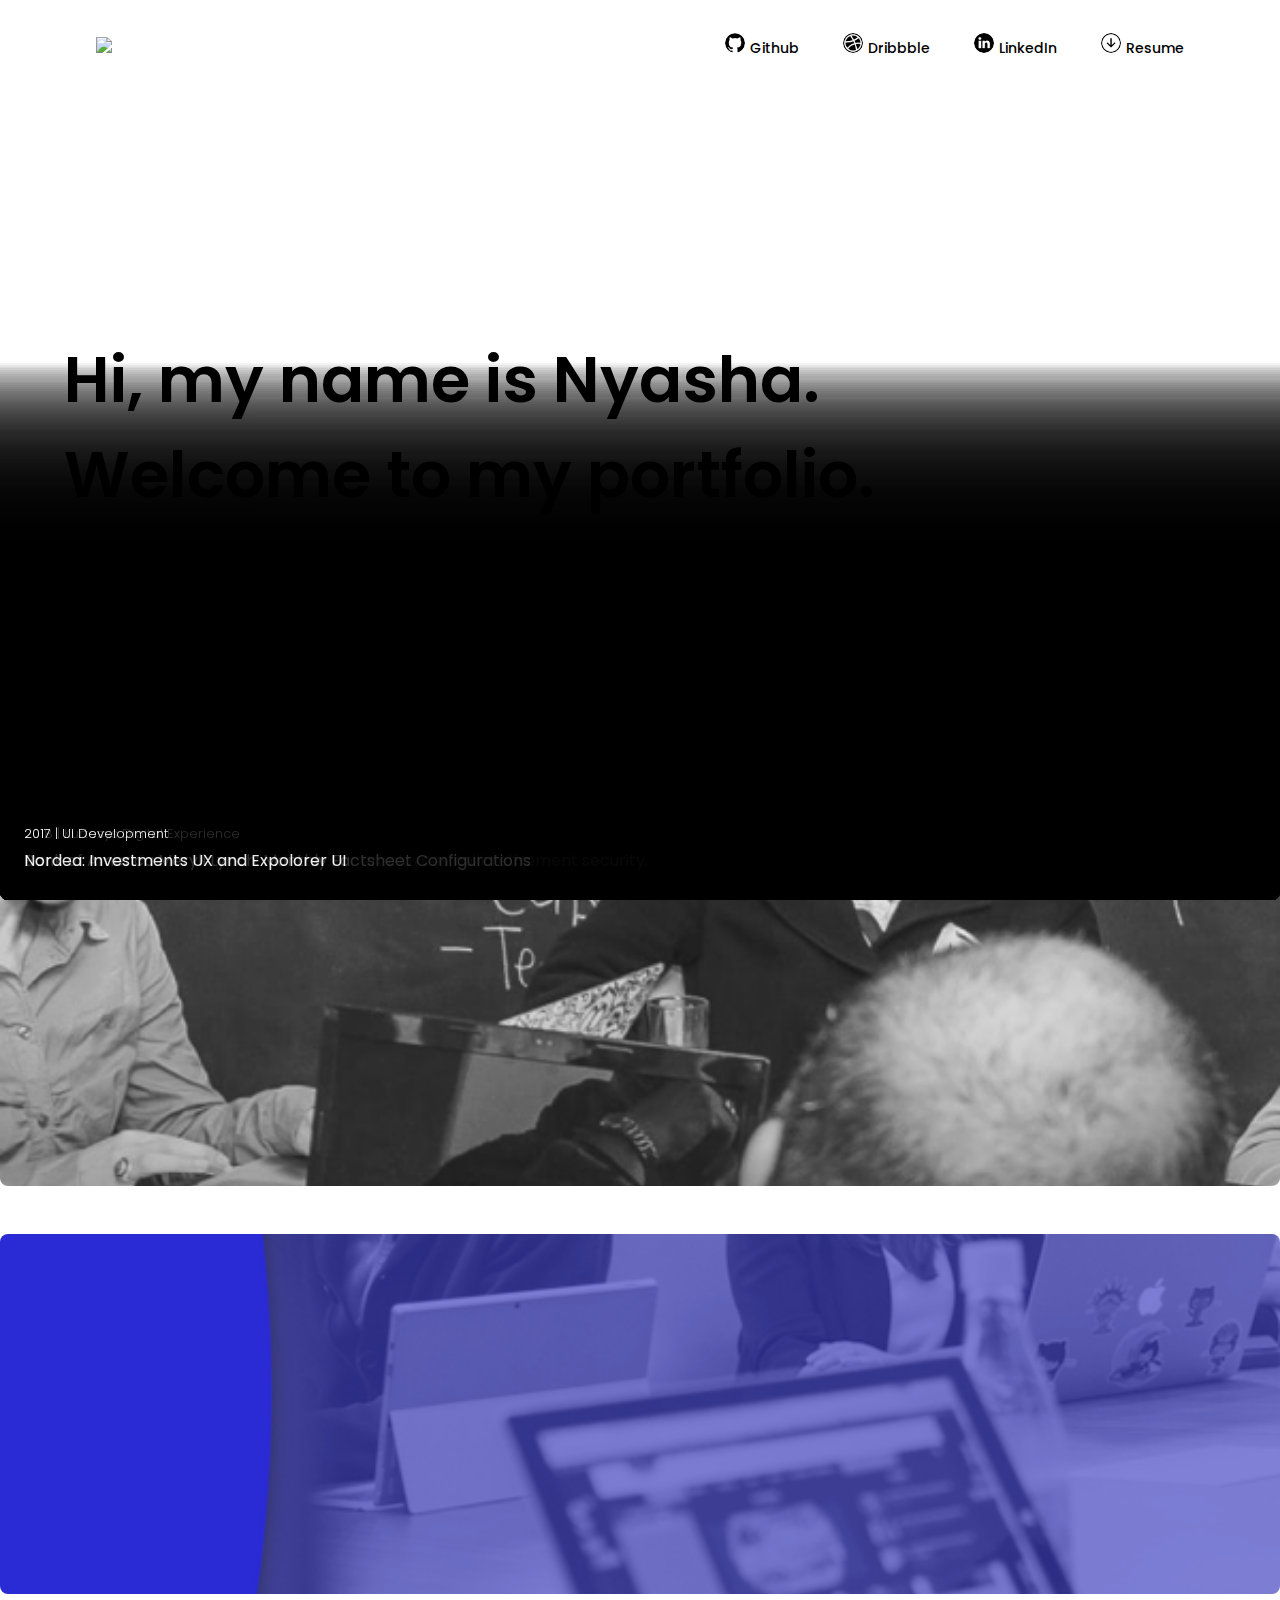
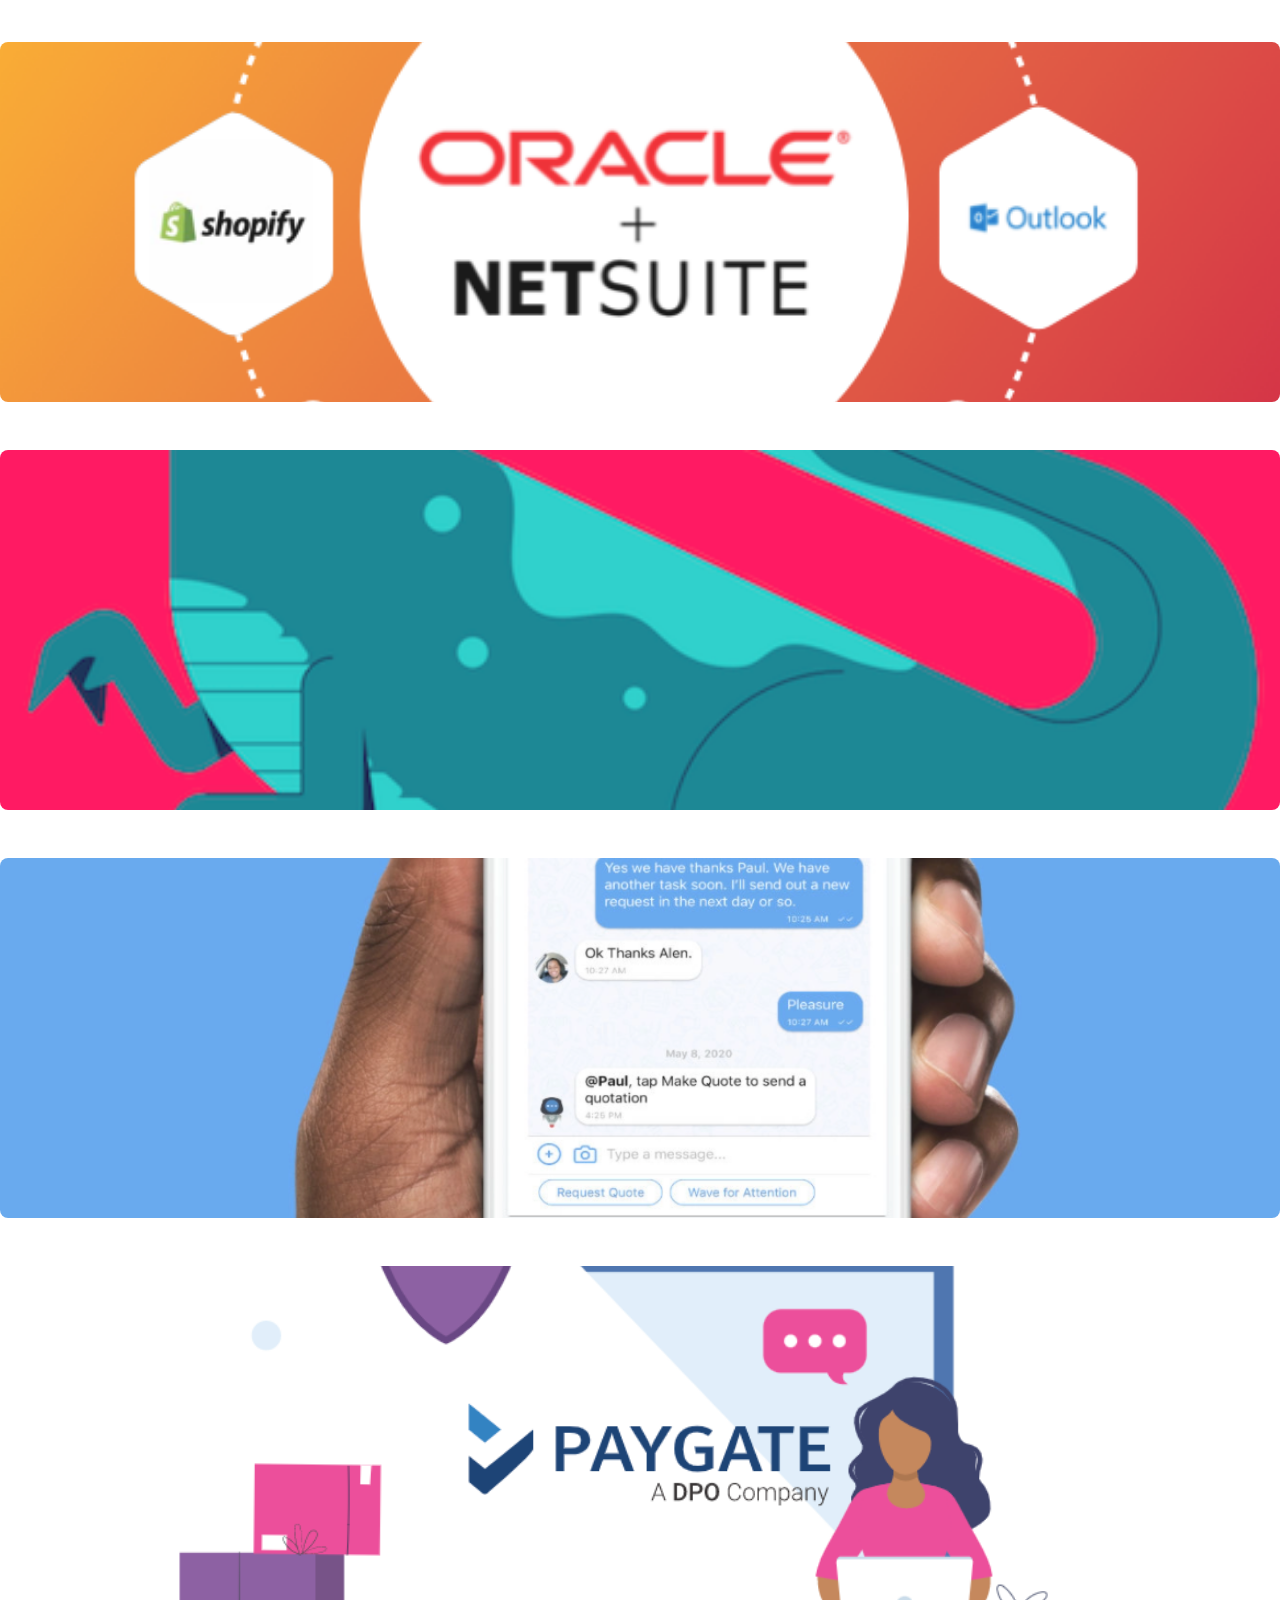
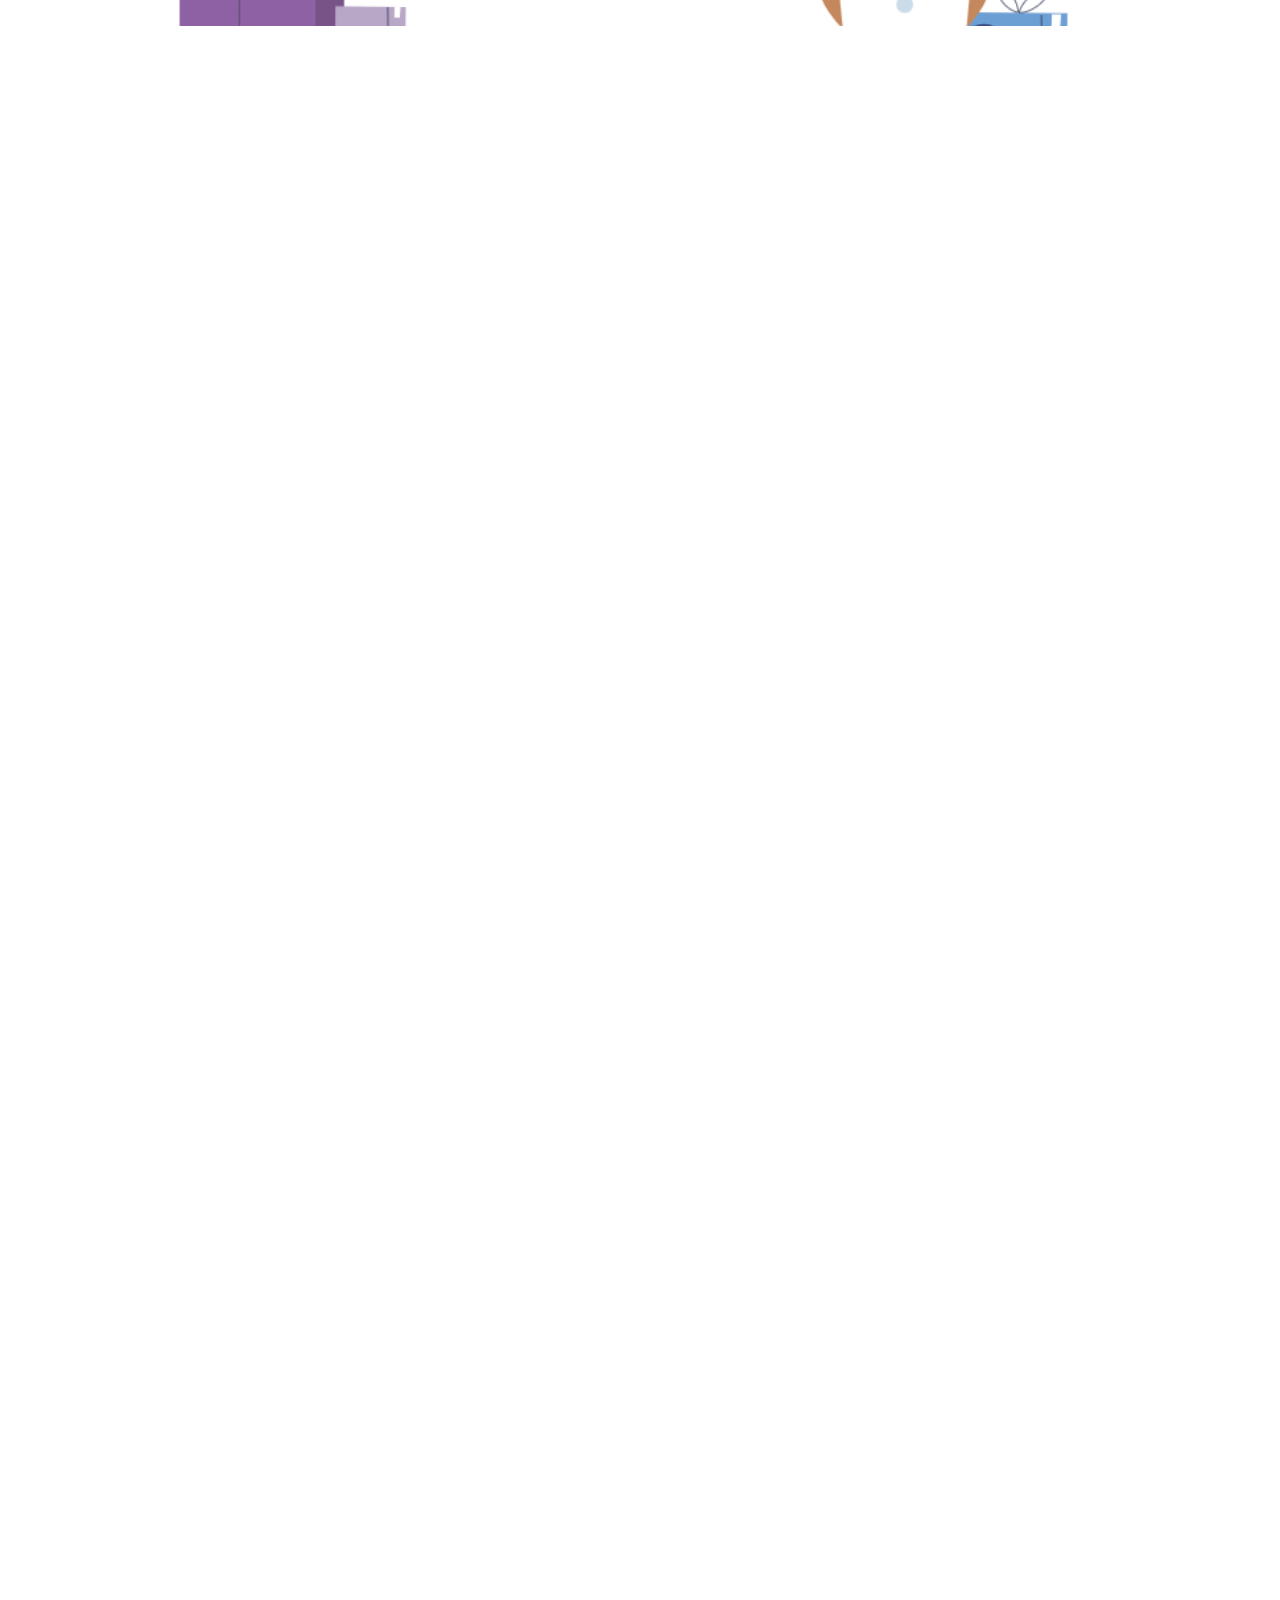
==== commit 54b17a11: "Update" ====
--- a/index.html
+++ b/index.html
@@ -6,7 +6,7 @@
     <meta name="viewport" content="width=device-width, initial-scale=1">
     <meta http-equiv="X-UA-Compatible" content="ie=edge">
 
-    <title>Nyasha Chiwutsi | Software Developer | UI | UX</title>
+    <title>Nyasha Chiwutsi | Frontend Developer | UX Engineer</title>
 
     <!--favicon-->
     <link rel="icon" href="media/favicon.ico" type="image/x-icon">
@@ -60,7 +60,7 @@
         <div class="container">
             <div class="col-12">
                 <h1 class="title">Hi, my name is Nyasha. <br> Welcome to my portfolio.</h1>
-                <p class="sub-text">Software Developer</p>
+                <p class="sub-text">Frontend Developer | UX Engineer</p>
             </div>
         </div>
     </header>
@@ -74,7 +74,7 @@
                     <div class="card sweep"
                         style="background: url(media/bertha-banner.png); background-size: cover; background-position: center;">
                         <div class="read-more">
-                            <span>Freelance | Development</span>
+                            <span>2021 | Freelance Development</span>
                             <p>Bertha Centre: UCT Graduate School of Business.</p>
                         </div>
                         <div class="overlay"></div>
@@ -86,7 +86,7 @@
                     <div class="card sweep"
                         style="background: url(media/talanta-banner.png); background-size: cover; background-position: center;">
                         <div class="read-more">
-                            <span>Freelance | Design & Development</span>
+                            <span>2021 | Freelance Design & Dev</span>
                             <p>TalantaCo: Home of Specialist Business Consultants and Experts.</p>
                         </div>
                         <div class="overlay"></div>
@@ -98,8 +98,8 @@
                     <div class="card paygate"
                         style="background: url(media/ss-banner.png); background-size: cover; background-position: center;">
                         <div class="read-more">
-                            <span>Workplace | UI Design</span>
-                            <p>SuperSync: Digital product and landing page design.</p>
+                            <span>2021 | Workplace UI Design & Dev</span>
+                            <p>SuperSync: Digital product and landing page.</p>
                         </div>
                         <div class="overlay"></div>
                     </div>
@@ -110,7 +110,7 @@
                     <div class="card xdent"
                         style="background: url(media/digs-banner.png); background-size: cover; background-position: center;">
                         <div class="read-more">
-                            <span>Workplace | Design & Development</span>
+                            <span>2020 | Workplace Design & Dev</span>
                             <p>DigConnect: Shared housing for students, expats and young professionals.</p>
                         </div>
                         <div class="overlay"></div>
@@ -122,8 +122,8 @@
                     <div class="card sweep"
                         style="background: url(media/sweep-banner.png); background-size: cover; background-position: center;">
                         <div class="read-more">
-                            <span>Challenge | UX Research</span>
-                            <p>SweepSouth: Some UI/UX recommendations.</p>
+                            <span>2020 | UX Research Challenge</span>
+                            <p>SweepSouth: Some UI and UX recommendations.</p>
                         </div>
                         <div class="overlay"></div>
                     </div>
@@ -134,7 +134,7 @@
                     <div class="card paygate"
                         style="background: url(media/dpo-banner.png); background-size: cover; background-position: center;">
                         <div class="read-more">
-                            <span>Challenge | UI Design</span>
+                            <span>2020 | UI Design | Challenge</span>
                             <p>Paygate: Payment portal design challenge.</p>
                         </div>
                         <div class="overlay"></div>
@@ -146,7 +146,7 @@
                     <div class="card xdent"
                         style="background: url(media/xdent-banner.jpg); background-size: cover; background-position: center;">
                         <div class="read-more">
-                            <span>Challenge | UI Design</span>
+                            <span>2020 | UI Design Challenge</span>
                             <p>Xdent: New product page and payment portal design.</p>
                         </div>
                         <div class="overlay"></div>
@@ -158,7 +158,7 @@
                     <div class="card xdent"
                         style="background: url(media/tmt-banner.png); background-size: cover; background-position: center;">
                         <div class="read-more">
-                            <span>Workplace | UI & UX Design</span>
+                            <span>2019 | Workplace UI & UX Design</span>
                             <p>Trust My Travel: Financial Protection Dashboard</p>
                         </div>
                         <div class="overlay"></div>
@@ -170,7 +170,7 @@
                     <div class="card xdent"
                         style="background: url(media/mfam-banner.jpeg); background-size: cover; background-position: center;">
                         <div class="read-more">
-                            <span>Kurtosys | Digital Experience</span>
+                            <span>2019 | Kurtosys Digital Experience</span>
                             <p>Motley Fool Asset Management: Fund Page UI & UX.</p>
                         </div>
                         <div class="overlay"></div>
@@ -182,7 +182,7 @@
                     <div class="card xdent"
                         style="background: url(media/icmarc-banner.png); background-size: cover; background-position: center;">
                         <div class="read-more">
-                            <span>Kurtosys | UI & UX</span>
+                            <span>2018 | Kurtosys UI & UX</span>
                             <p>Vantagepoint Funds: Helping public sector employees built retirement security.</p>
                         </div>
                         <div class="overlay"></div>
@@ -194,7 +194,7 @@
                     <div class="card xdent"
                         style="background: url(media/baml-banner.jpeg); background-size: cover; background-position: center;">
                         <div class="read-more">
-                            <span>Kurtosys | Digital Experience</span>
+                            <span>2018 | Kurtosys Digital Experience</span>
                             <p>Bank of America Meryll Lynch: Monthly Factsheet Configurations</p>
                         </div>
                         <div class="overlay"></div>
@@ -206,7 +206,7 @@
                     <div class="card xdent"
                         style="background: url(media/nordea-banner.jpeg); background-size: cover; background-position: center;">
                         <div class="read-more">
-                            <span>Kurtosys | UI Development</span>
+                            <span>2017 | UI Development</span>
                             <p>Nordea: Investments UX and Expolorer UI</p>
                         </div>
                         <div class="overlay"></div>
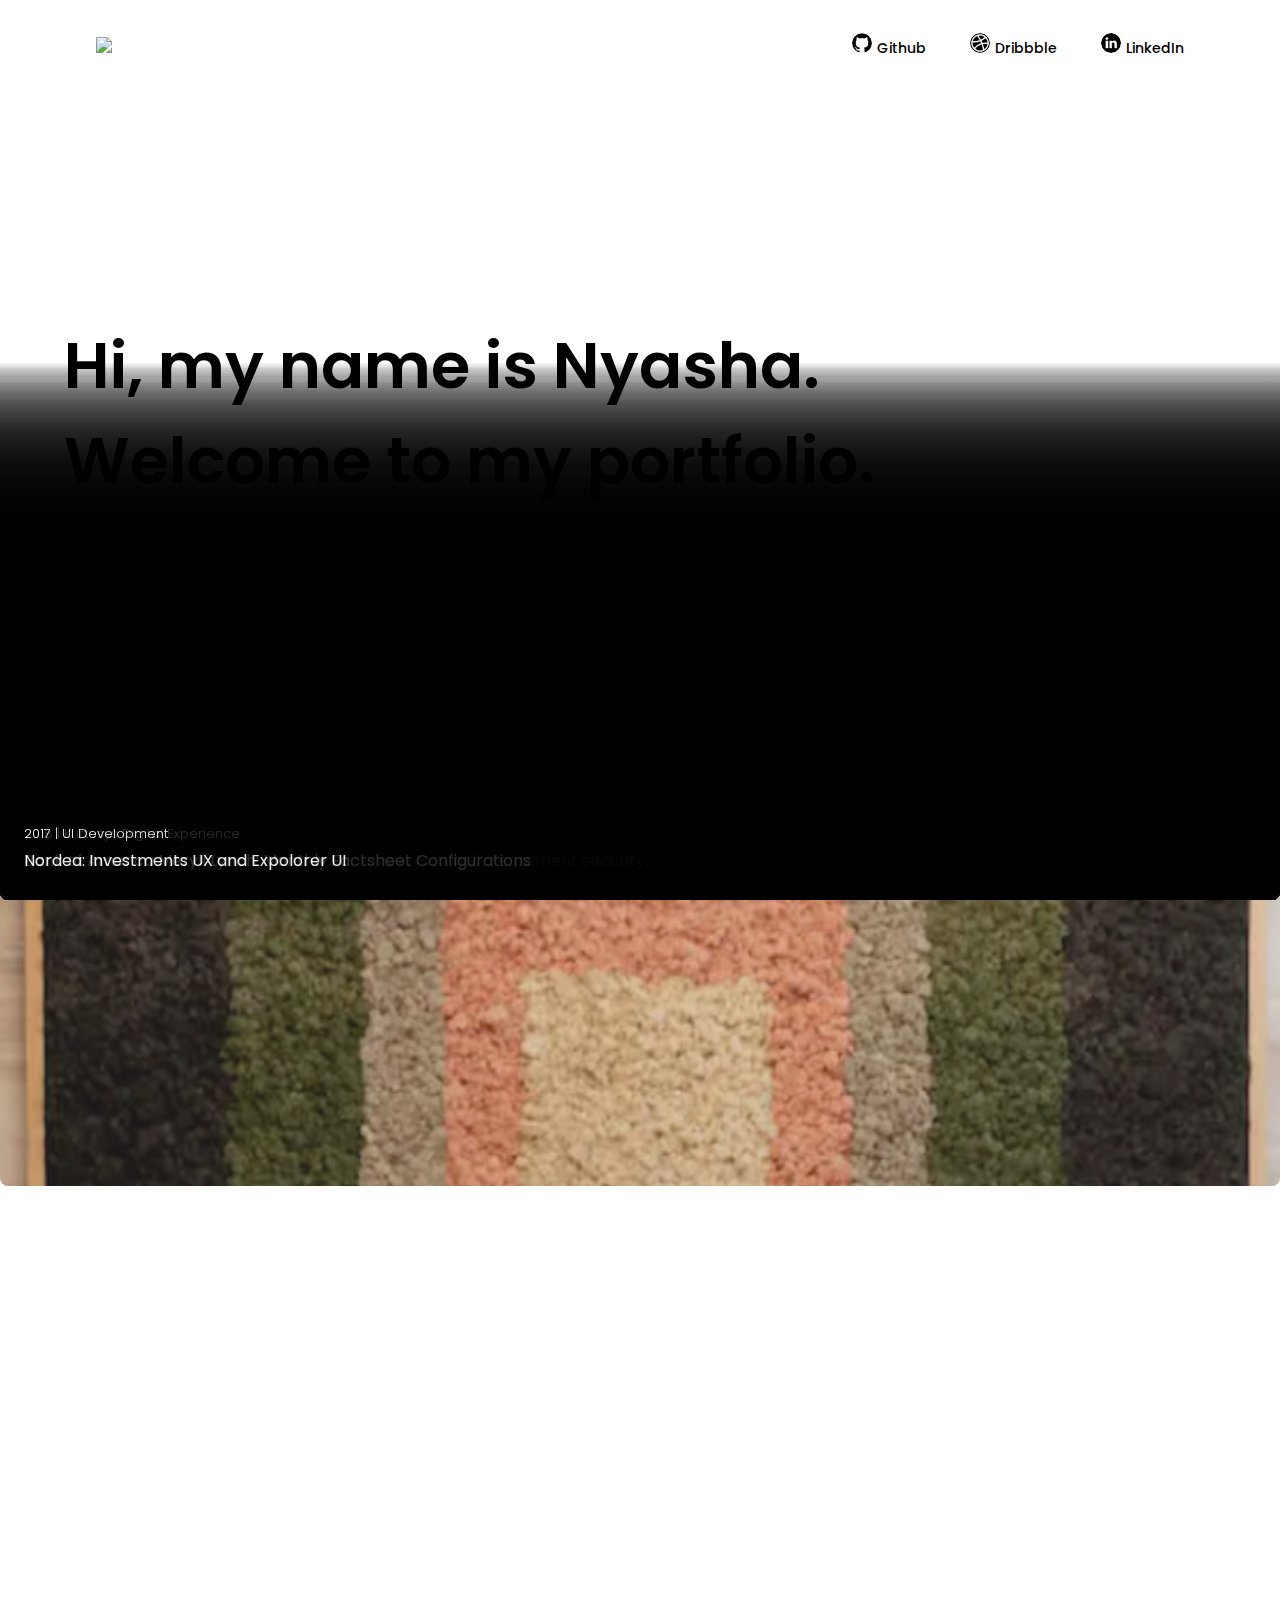
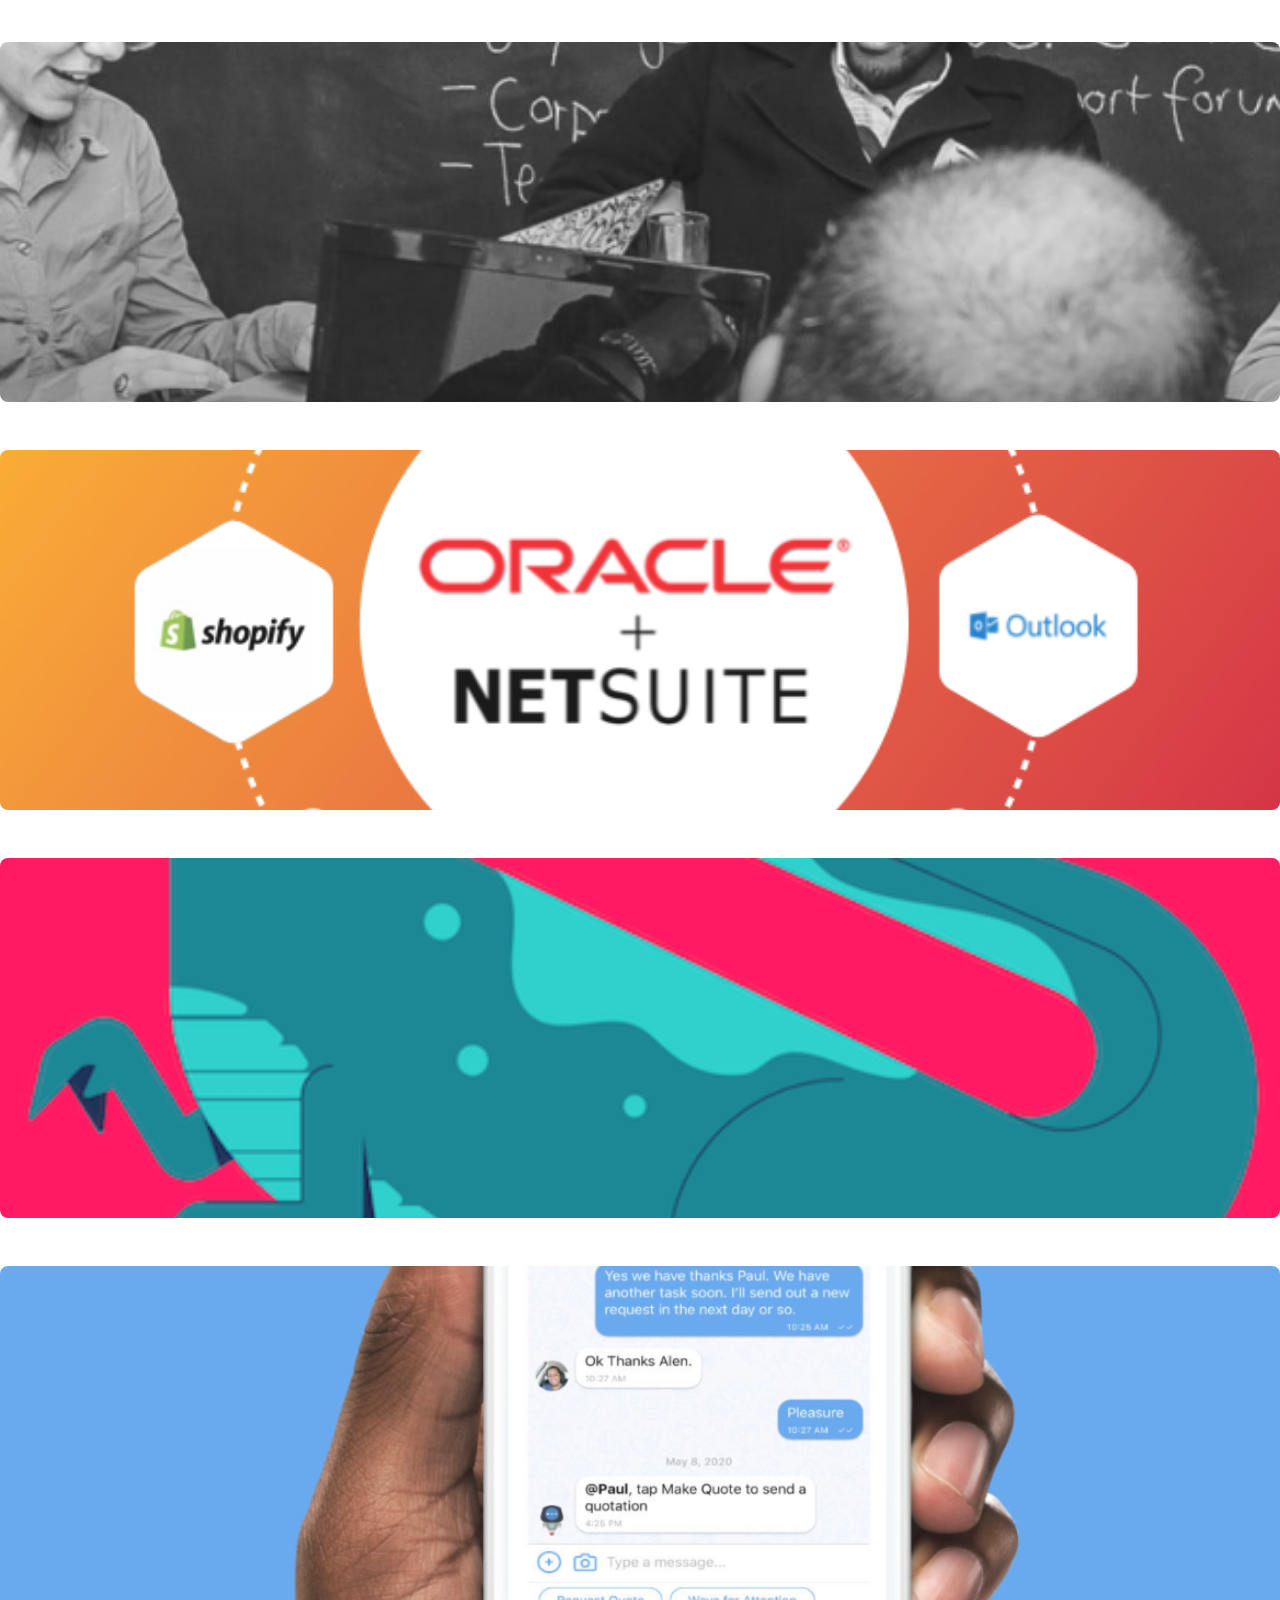
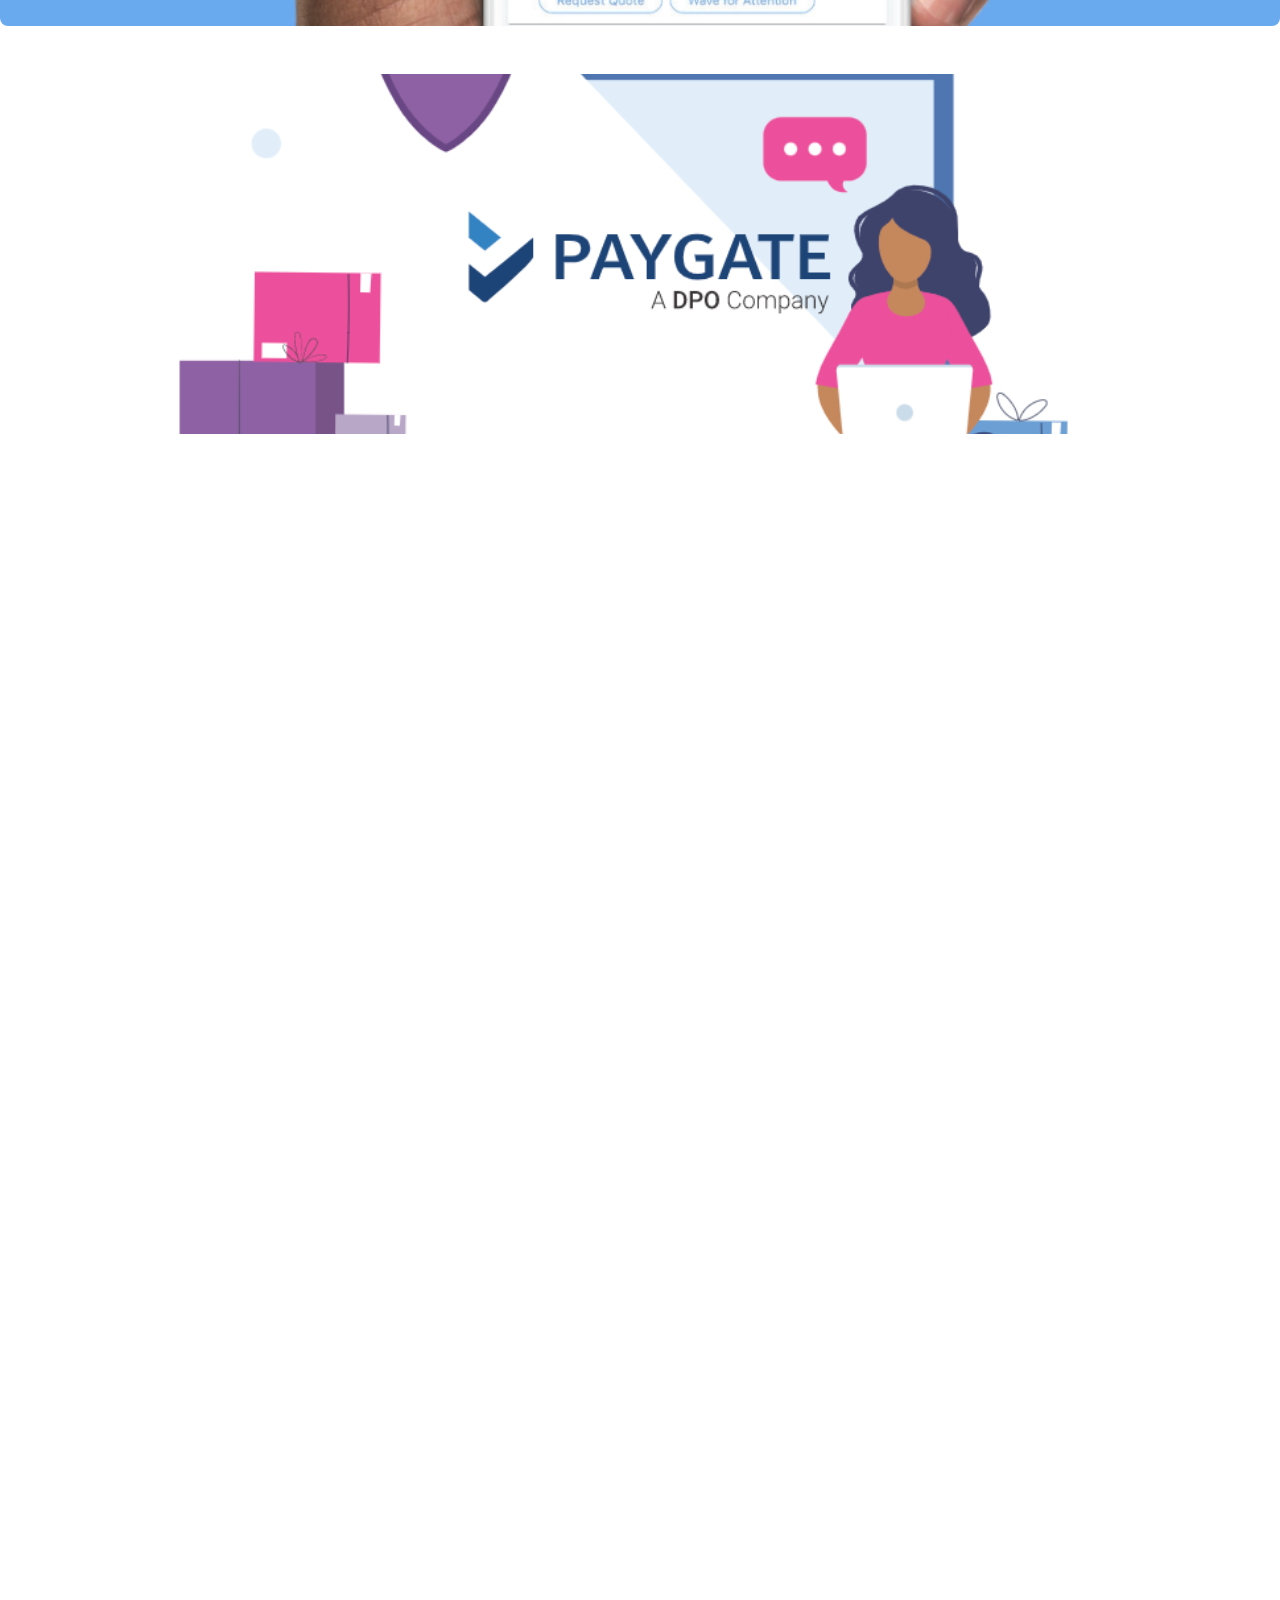
==== commit 1b1f95e1: "update" ====
--- a/index.html
+++ b/index.html
@@ -1,295 +1,446 @@
 <!DOCTYPE html>
 <html lang="en">
-
-<head>
-    <meta charset="utf-8">
-    <meta name="viewport" content="width=device-width, initial-scale=1">
-    <meta http-equiv="X-UA-Compatible" content="ie=edge">
-
-    <title>Nyasha Chiwutsi | Frontend Developer | UX Engineer</title>
+  <head>
+    <meta charset="utf-8" />
+    <meta name="viewport" content="width=device-width, initial-scale=1" />
+    <meta http-equiv="X-UA-Compatible" content="ie=edge" />
+
+    <title>Nyasha Chiwutsi - Software Developer | UI & UX</title>
 
     <!--favicon-->
-    <link rel="icon" href="media/favicon.ico" type="image/x-icon">
+    <link rel="icon" href="media/favicon.ico" type="image/x-icon" />
 
     <!--bootstrap-->
-    <link rel="stylesheet" href="https://cdn.jsdelivr.net/npm/bootstrap@4.5.3/dist/css/bootstrap.min.css"
-        integrity="sha384-TX8t27EcRE3e/ihU7zmQxVncDAy5uIKz4rEkgIXeMed4M0jlfIDPvg6uqKI2xXr2" crossorigin="anonymous">
+    <link
+      rel="stylesheet"
+      href="https://cdn.jsdelivr.net/npm/bootstrap@4.5.3/dist/css/bootstrap.min.css"
+      integrity="sha384-TX8t27EcRE3e/ihU7zmQxVncDAy5uIKz4rEkgIXeMed4M0jlfIDPvg6uqKI2xXr2"
+      crossorigin="anonymous"
+    />
 
     <!--google-fonts: poppins-->
-    <link rel="stylesheet"
-        href="https://fonts.googleapis.com/css?family=Poppins:300,400,500,600,700,800,900&display=swap">
+    <link
+      rel="stylesheet"
+      href="https://fonts.googleapis.com/css?family=Poppins:300,400,500,600,700,800,900&display=swap"
+    />
 
     <!--on-scroll-animation-->
-    <link rel="stylesheet" href="https://cdn.rawgit.com/daneden/animate.css/v3.1.0/animate.min.css">
+    <link
+      rel="stylesheet"
+      href="https://cdn.rawgit.com/daneden/animate.css/v3.1.0/animate.min.css"
+    />
 
     <!--stylesheets-->
-    <link rel="stylesheet" href="css/desktop.css">
-    <link rel="stylesheet" href="css/mobile.css">
-</head>
-
-<body>
+    <link rel="stylesheet" href="css/desktop.css" />
+    <link rel="stylesheet" href="css/mobile.css" />
+  </head>
+
+  <body>
     <a name="hello"></a>
     <!--nav-start-->
     <nav class="navigation">
-        <span id="brand">
-            <a href="#hello"><img src="media/nyasha_logo_black_alt.png" width="48px" /></a>
-        </span>
-        <ul id="menu" class="menu">
-            <li><a href="https://github.com/nyashachiwuts" target="_blank"><img class="social" src="media/github.png"/>Github</a></li>
-            <li><a href="https://dribbble.com/NyashaChiwutsi" target="_blank"><img class="social" src="media/dribbble.png"/>Dribbble</a></li>
-            <li><a href="https://www.linkedin.com/in/chiwutsi/" target="_blank"><img class="social" src="media/linkedin.png"/>LinkedIn</a></li>
-            <li><a href="media/Nyasha_Chiwutsi_Resume.pdf" target="_blank"><img class="social" src="media/download.png"/>Resume</a></li>
-        </ul>
-        <div id="toggle">
-            <div class="burger"><img src="media/menu.png" width="26px" /></div>
-        </div>
+      <span id="brand">
+        <a href="#hello"
+          ><img src="media/nyasha_logo_black_alt.png" width="48px"
+        /></a>
+      </span>
+      <ul id="menu" class="menu">
+        <li>
+          <a href="https://github.com/nyashachiwuts" target="_blank"
+            ><img class="social" src="media/github.png" />Github</a
+          >
+        </li>
+        <li>
+          <a href="https://dribbble.com/NyashaChiwutsi" target="_blank"
+            ><img class="social" src="media/dribbble.png" />Dribbble</a
+          >
+        </li>
+        <li>
+          <a href="https://www.linkedin.com/in/chiwutsi/" target="_blank"
+            ><img class="social" src="media/linkedin.png" />LinkedIn</a
+          >
+        </li>
+        <!-- <li><a href="contact.html"><img class="social" src="media/email.png"/>Contact</a></li> -->
+      </ul>
+      <div id="toggle">
+        <div class="burger"><img src="media/menu.png" width="26px" /></div>
+      </div>
     </nav>
     <!--mobile-nav-->
     <nav id="resize" class="resize">
-        <span class="close-btn"><img src="media/exit.png" width="52px" /></span>
-        <ul id="menu" class="menu">
-            <li><a href="https://github.com/nyashachiwuts" target="_blank"><img class="social" src="media/github.png"/>Github</a></li>
-            <li><a href="https://dribbble.com/NyashaChiwutsi" target="_blank"><img class="social" src="media/dribbble.png"/>Dribbble</a></li>
-            <li><a href="https://www.linkedin.com/in/chiwutsi/" target="_blank"><img class="social" src="media/linkedin.png"/>LinkedIn</a></li>
-            <li><a href="media/Nyasha_Chiwutsi_Resume.pdf" target="_blank"><img class="social" src="media/download.png"/>Resume</a></li>
-        </ul>
+      <span class="close-btn"><img src="media/exit.png" width="52px" /></span>
+      <ul id="menu" class="menu">
+        <li>
+          <a href="https://github.com/nyashachiwuts" target="_blank"
+            ><img class="social" src="media/github.png" />Github</a
+          >
+        </li>
+        <li>
+          <a href="https://dribbble.com/NyashaChiwutsi" target="_blank"
+            ><img class="social" src="media/dribbble.png" />Dribbble</a
+          >
+        </li>
+        <li>
+          <a href="https://www.linkedin.com/in/chiwutsi/" target="_blank"
+            ><img class="social" src="media/linkedin.png" />LinkedIn</a
+          >
+        </li>
+        <!-- <li><a href="contact.html"><img class="social" src="media/email.png"/>Contact</a></li> -->
+      </ul>
     </nav>
 
     <!--header-->
     <header class="container-fluid header">
-        <div class="container">
-            <div class="col-12">
-                <h1 class="title">Hi, my name is Nyasha. <br> Welcome to my portfolio.</h1>
-                <p class="sub-text">Frontend Developer | UX Engineer</p>
-            </div>
-        </div>
+      <div class="container">
+        <div class="col-12">
+          <h1 class="title">
+            Hi, my name is Nyasha. <br />
+            Welcome to my portfolio.
+          </h1>
+          <p class="sub-text">Software Developer | UI & UX</p>
+          <a
+            href="media/Nyasha_Chiwutsi_Resume.pdf"
+            target="_blank"
+            class="resume"
+            ><img class="social" src="media/download.png" />Resume</a
+          >
+        </div>
+      </div>
     </header>
 
     <!--work-->
     <a name="work"></a>
     <div class="container">
-        <div class="row" style="margin-top: 106px;">
-            <div class="col-xs-12 col-md-6 col-lg-4 my-card">
-                <a href="https://gsbberthacentre.uct.ac.za/" target="_blank">
-                    <div class="card sweep"
-                        style="background: url(media/bertha-banner.png); background-size: cover; background-position: center;">
-                        <div class="read-more">
-                            <span>2021 | Freelance Development</span>
-                            <p>Bertha Centre: UCT Graduate School of Business.</p>
-                        </div>
-                        <div class="overlay"></div>
-                    </div>
-                </a>
-            </div>
-            <div class="col-xs-12 col-md-6 col-lg-4 my-card">
-                <a href="https://talanta.co/" target="_blank">
-                    <div class="card sweep"
-                        style="background: url(media/talanta-banner.png); background-size: cover; background-position: center;">
-                        <div class="read-more">
-                            <span>2021 | Freelance Design & Dev</span>
-                            <p>TalantaCo: Home of Specialist Business Consultants and Experts.</p>
-                        </div>
-                        <div class="overlay"></div>
-                    </div>
-                </a>
-            </div>
-            <div class="col-xs-12 col-md-6 col-lg-4 my-card">
-                <a href="https://supersync.scscloud.com/" target="_blank">
-                    <div class="card paygate"
-                        style="background: url(media/ss-banner.png); background-size: cover; background-position: center;">
-                        <div class="read-more">
-                            <span>2021 | Workplace UI Design & Dev</span>
-                            <p>SuperSync: Digital product and landing page.</p>
-                        </div>
-                        <div class="overlay"></div>
-                    </div>
-                </a>
-            </div>
-            <div class="col-xs-12 col-md-6 col-lg-4 my-card">
-                <a href="https://www.digsconnect.com/" target="_blank">
-                    <div class="card xdent"
-                        style="background: url(media/digs-banner.png); background-size: cover; background-position: center;">
-                        <div class="read-more">
-                            <span>2020 | Workplace Design & Dev</span>
-                            <p>DigConnect: Shared housing for students, expats and young professionals.</p>
-                        </div>
-                        <div class="overlay"></div>
-                    </div>
-                </a>
-            </div>
-            <div class="col-xs-12 col-md-6 col-lg-4 my-card">
-                <a href="ux/sweepsouth.html">
-                    <div class="card sweep"
-                        style="background: url(media/sweep-banner.png); background-size: cover; background-position: center;">
-                        <div class="read-more">
-                            <span>2020 | UX Research Challenge</span>
-                            <p>SweepSouth: Some UI and UX recommendations.</p>
-                        </div>
-                        <div class="overlay"></div>
-                    </div>
-                </a>
-            </div>
-            <div class="col-xs-12 col-md-6 col-lg-4 my-card">
-                <a href="ux/paygate.html">
-                    <div class="card paygate"
-                        style="background: url(media/dpo-banner.png); background-size: cover; background-position: center;">
-                        <div class="read-more">
-                            <span>2020 | UI Design | Challenge</span>
-                            <p>Paygate: Payment portal design challenge.</p>
-                        </div>
-                        <div class="overlay"></div>
-                    </div>
-                </a>
-            </div>
-            <div class="col-xs-12 col-md-6 col-lg-4 my-card">
-                <a href="ux/xdent.html">
-                    <div class="card xdent"
-                        style="background: url(media/xdent-banner.jpg); background-size: cover; background-position: center;">
-                        <div class="read-more">
-                            <span>2020 | UI Design Challenge</span>
-                            <p>Xdent: New product page and payment portal design.</p>
-                        </div>
-                        <div class="overlay"></div>
-                    </div>
-                </a>
-            </div>
-            <div class="col-xs-12 col-md-6 col-lg-4 my-card">
-                <a href="https://trustprotects.me/" target="_blank">
-                    <div class="card xdent"
-                        style="background: url(media/tmt-banner.png); background-size: cover; background-position: center;">
-                        <div class="read-more">
-                            <span>2019 | Workplace UI & UX Design</span>
-                            <p>Trust My Travel: Financial Protection Dashboard</p>
-                        </div>
-                        <div class="overlay"></div>
-                    </div>
-                </a>
-            </div>
-            <div class="col-xs-12 col-md-6 col-lg-4 my-card">
-                <a href="https://www.mfamfunds.com/" target="_blank">
-                    <div class="card xdent"
-                        style="background: url(media/mfam-banner.jpeg); background-size: cover; background-position: center;">
-                        <div class="read-more">
-                            <span>2019 | Kurtosys Digital Experience</span>
-                            <p>Motley Fool Asset Management: Fund Page UI & UX.</p>
-                        </div>
-                        <div class="overlay"></div>
-                    </div>
-                </a>
-            </div>
-            <div class="col-xs-12 col-md-6 col-lg-4 my-card">
-                <a href="https://www.vantagepointfunds.org/" target="_blank">
-                    <div class="card xdent"
-                        style="background: url(media/icmarc-banner.png); background-size: cover; background-position: center;">
-                        <div class="read-more">
-                            <span>2018 | Kurtosys UI & UX</span>
-                            <p>Vantagepoint Funds: Helping public sector employees built retirement security.</p>
-                        </div>
-                        <div class="overlay"></div>
-                    </div>
-                </a>
-            </div>
-            <div class="col-xs-12 col-md-6 col-lg-4 my-card">
-                <a href="https://www.bofaml.com/" target="_blank">
-                    <div class="card xdent"
-                        style="background: url(media/baml-banner.jpeg); background-size: cover; background-position: center;">
-                        <div class="read-more">
-                            <span>2018 | Kurtosys Digital Experience</span>
-                            <p>Bank of America Meryll Lynch: Monthly Factsheet Configurations</p>
-                        </div>
-                        <div class="overlay"></div>
-                    </div>
-                </a>
-            </div>
-            <div class="col-xs-12 col-md-6 col-lg-4 my-card">
-                <a href="https://www.nordea.lu/en/private/funds/" target="_blank">
-                    <div class="card xdent"
-                        style="background: url(media/nordea-banner.jpeg); background-size: cover; background-position: center;">
-                        <div class="read-more">
-                            <span>2017 | UI Development</span>
-                            <p>Nordea: Investments UX and Expolorer UI</p>
-                        </div>
-                        <div class="overlay"></div>
-                    </div>
-                </a>
-            </div>
-        </div>
+      <div class="row" style="margin-top: 106px">
+        <div class="col-xs-12 col-md-6 col-lg-4 my-card">
+          <a href="https://guide.rew.ca/" target="_blank">
+            <div
+              class="card sweep"
+              style="
+                background: url(media/guide-banner.png);
+                background-size: cover;
+                background-position: center;
+              "
+            >
+              <div class="read-more">
+                <span>2023 | Freelance Development</span>
+                <p>Real Estate Works: The Guide</p>
+              </div>
+              <div class="overlay"></div>
+            </div>
+          </a>
+        </div>
+        <div class="col-xs-12 col-md-6 col-lg-4 my-card">
+          <a href="https://afriblocks.com/" target="_blank">
+            <div
+              class="card sweep"
+              style="
+                background: url(media/afri-banner.png);
+                background-size: cover;
+                background-position: center;
+              "
+            >
+              <div class="read-more">
+                <span>2022 | Freelance Development</span>
+                <p>AfriBlocks: The Pan-African Freelance Talent Network</p>
+              </div>
+              <div class="overlay"></div>
+            </div>
+          </a>
+        </div>
+        <div class="col-xs-12 col-md-6 col-lg-4 my-card">
+          <a href="https://gsbberthacentre.uct.ac.za/" target="_blank">
+            <div
+              class="card sweep"
+              style="
+                background: url(media/bertha-banner.png);
+                background-size: cover;
+                background-position: center;
+              "
+            >
+              <div class="read-more">
+                <span>2021 | Freelance Development</span>
+                <p>Bertha Centre: UCT Graduate School of Business.</p>
+              </div>
+              <div class="overlay"></div>
+            </div>
+          </a>
+        </div>
+        <div class="col-xs-12 col-md-6 col-lg-4 my-card">
+          <a href="https://supersync.scscloud.com/" target="_blank">
+            <div
+              class="card paygate"
+              style="
+                background: url(media/ss-banner.png);
+                background-size: cover;
+                background-position: center;
+              "
+            >
+              <div class="read-more">
+                <span>2021 | Workplace UI Design & Dev</span>
+                <p>SuperSync: Digital product and landing page.</p>
+              </div>
+              <div class="overlay"></div>
+            </div>
+          </a>
+        </div>
+        <div class="col-xs-12 col-md-6 col-lg-4 my-card">
+          <a href="https://www.digsconnect.com/" target="_blank">
+            <div
+              class="card xdent"
+              style="
+                background: url(media/digs-banner.png);
+                background-size: cover;
+                background-position: center;
+              "
+            >
+              <div class="read-more">
+                <span>2020 | Workplace Design & Dev</span>
+                <p>
+                  DigConnect: Shared housing for students and young
+                  professionals.
+                </p>
+              </div>
+              <div class="overlay"></div>
+            </div>
+          </a>
+        </div>
+        <div class="col-xs-12 col-md-6 col-lg-4 my-card">
+          <a href="ux/sweepsouth.html">
+            <div
+              class="card sweep"
+              style="
+                background: url(media/sweep-banner.png);
+                background-size: cover;
+                background-position: center;
+              "
+            >
+              <div class="read-more">
+                <span>2020 | UX Research Challenge</span>
+                <p>SweepSouth: Some UI and UX recommendations.</p>
+              </div>
+              <div class="overlay"></div>
+            </div>
+          </a>
+        </div>
+        <div class="col-xs-12 col-md-6 col-lg-4 my-card">
+          <a href="ux/paygate.html">
+            <div
+              class="card paygate"
+              style="
+                background: url(media/dpo-banner.png);
+                background-size: cover;
+                background-position: center;
+              "
+            >
+              <div class="read-more">
+                <span>2020 | UI Design | Challenge</span>
+                <p>Paygate: Payment portal design challenge.</p>
+              </div>
+              <div class="overlay"></div>
+            </div>
+          </a>
+        </div>
+        <div class="col-xs-12 col-md-6 col-lg-4 my-card">
+          <a href="ux/xdent.html">
+            <div
+              class="card xdent"
+              style="
+                background: url(media/xdent-banner.jpg);
+                background-size: cover;
+                background-position: center;
+              "
+            >
+              <div class="read-more">
+                <span>2020 | UI Design Challenge</span>
+                <p>Xdent: New product page and payment portal design.</p>
+              </div>
+              <div class="overlay"></div>
+            </div>
+          </a>
+        </div>
+        <div class="col-xs-12 col-md-6 col-lg-4 my-card">
+          <a href="https://trustprotects.me/" target="_blank">
+            <div
+              class="card xdent"
+              style="
+                background: url(media/tmt-banner.png);
+                background-size: cover;
+                background-position: center;
+              "
+            >
+              <div class="read-more">
+                <span>2019 | Workplace UI & UX Design</span>
+                <p>Trust My Travel: Financial Protection Dashboard</p>
+              </div>
+              <div class="overlay"></div>
+            </div>
+          </a>
+        </div>
+        <div class="col-xs-12 col-md-6 col-lg-4 my-card">
+          <a href="https://www.mfamfunds.com/" target="_blank">
+            <div
+              class="card xdent"
+              style="
+                background: url(media/mfam-banner.jpeg);
+                background-size: cover;
+                background-position: center;
+              "
+            >
+              <div class="read-more">
+                <span>2019 | Kurtosys Digital Experience</span>
+                <p>Motley Fool Asset Management: Fund Page UI & UX.</p>
+              </div>
+              <div class="overlay"></div>
+            </div>
+          </a>
+        </div>
+        <div class="col-xs-12 col-md-6 col-lg-4 my-card">
+          <a href="https://www.vantagepointfunds.org/" target="_blank">
+            <div
+              class="card xdent"
+              style="
+                background: url(media/icmarc-banner.png);
+                background-size: cover;
+                background-position: center;
+              "
+            >
+              <div class="read-more">
+                <span>2018 | Kurtosys UI & UX</span>
+                <p>
+                  Vantagepoint Funds: Helping public sector employees built
+                  retirement security.
+                </p>
+              </div>
+              <div class="overlay"></div>
+            </div>
+          </a>
+        </div>
+        <div class="col-xs-12 col-md-6 col-lg-4 my-card">
+          <a href="https://www.bofaml.com/" target="_blank">
+            <div
+              class="card xdent"
+              style="
+                background: url(media/baml-banner.jpeg);
+                background-size: cover;
+                background-position: center;
+              "
+            >
+              <div class="read-more">
+                <span>2018 | Kurtosys Digital Experience</span>
+                <p>
+                  Bank of America Meryll Lynch: Monthly Factsheet Configurations
+                </p>
+              </div>
+              <div class="overlay"></div>
+            </div>
+          </a>
+        </div>
+        <div class="col-xs-12 col-md-6 col-lg-4 my-card">
+          <a href="https://www.nordea.lu/en/private/funds/" target="_blank">
+            <div
+              class="card xdent"
+              style="
+                background: url(media/nordea-banner.jpeg);
+                background-size: cover;
+                background-position: center;
+              "
+            >
+              <div class="read-more">
+                <span>2017 | UI Development</span>
+                <p>Nordea: Investments UX and Expolorer UI</p>
+              </div>
+              <div class="overlay"></div>
+            </div>
+          </a>
+        </div>
+      </div>
     </div>
 
-
     <footer>
-        <a href="#hello"><img src="media/scroll.png" width="24px" /></a>
+      <a href="#hello"><img src="media/scroll.png" width="24px" /></a>
     </footer>
 
     <!--JS-->
-    <script src="https://code.jquery.com/jquery-3.5.1.min.js"
-        integrity="sha256-9/aliU8dGd2tb6OSsuzixeV4y/faTqgFtohetphbbj0=" crossorigin="anonymous"></script>
-    <script src="https://cdn.jsdelivr.net/npm/bootstrap@4.5.3/dist/js/bootstrap.min.js"
-        integrity="sha384-w1Q4orYjBQndcko6MimVbzY0tgp4pWB4lZ7lr30WKz0vr/aWKhXdBNmNb5D92v7s"
-        crossorigin="anonymous"></script>
+    <script
+      src="https://code.jquery.com/jquery-3.5.1.min.js"
+      integrity="sha256-9/aliU8dGd2tb6OSsuzixeV4y/faTqgFtohetphbbj0="
+      crossorigin="anonymous"
+    ></script>
+    <script
+      src="https://cdn.jsdelivr.net/npm/bootstrap@4.5.3/dist/js/bootstrap.min.js"
+      integrity="sha384-w1Q4orYjBQndcko6MimVbzY0tgp4pWB4lZ7lr30WKz0vr/aWKhXdBNmNb5D92v7s"
+      crossorigin="anonymous"
+    ></script>
     <script src="https://cdn.rawgit.com/matthieua/WOW/1.0.1/dist/wow.min.js"></script>
 
     <script>
-        // navigation starts here
-        $("#toggle").click(function () {
-            $(this).toggleClass('on');
-            $("#resize").toggleClass("active");
+      // navigation starts here
+      $("#toggle").click(function () {
+        $(this).toggleClass("on");
+        $("#resize").toggleClass("active");
+      });
+      $("#resize ul li a").click(function () {
+        $(this).toggleClass("on");
+        $("#resize").toggleClass("active");
+      });
+      $(".close-btn").click(function () {
+        $(this).toggleClass("on");
+        $("#resize").toggleClass("active");
+      });
+
+      $(function () {
+        $(document).scroll(function () {
+          var $nav = $(".navigation");
+          $nav.toggleClass("scrolled", $(this).scrollTop() > $nav.height());
         });
-        $("#resize ul li a").click(function () {
-            $(this).toggleClass('on');
-            $("#resize").toggleClass("active");
+      });
+
+      new WOW().init();
+
+      // Select all links with hashes
+      $('a[href*="#"]')
+        // Remove links that don't actually link to anything
+        .not('[href="#"]')
+        .not('[href="#0"]')
+        .click(function (event) {
+          // On-page links
+          if (
+            location.pathname.replace(/^\//, "") ==
+              this.pathname.replace(/^\//, "") &&
+            location.hostname == this.hostname
+          ) {
+            // Figure out element to scroll to
+            var target = $(this.hash);
+            target = target.length
+              ? target
+              : $("[name=" + this.hash.slice(1) + "]");
+            // Does a scroll target exist?
+            if (target.length) {
+              // Only prevent default if animation is actually gonna happen
+              event.preventDefault();
+              $("html, body").animate(
+                {
+                  scrollTop: target.offset().top,
+                },
+                1000,
+                function () {
+                  // Callback after animation
+                  // Must change focus!
+                  var $target = $(target);
+                  $target.focus();
+                  if ($target.is(":focus")) {
+                    // Checking if the target was focused
+                    return false;
+                  } else {
+                    $target.attr("tabindex", "-1"); // Adding tabindex for elements not focusable
+                    $target.focus(); // Set focus again
+                  }
+                }
+              );
+            }
+          }
         });
-        $(".close-btn").click(function () {
-            $(this).toggleClass('on');
-            $("#resize").toggleClass("active");
-        });
-
-        $(function () {
-            $(document).scroll(function () {
-                var $nav = $(".navigation");
-                $nav.toggleClass('scrolled', $(this).scrollTop() > $nav.height());
-            });
-        });
-
-        new WOW().init();
-
-        // Select all links with hashes
-        $('a[href*="#"]')
-            // Remove links that don't actually link to anything
-            .not('[href="#"]')
-            .not('[href="#0"]')
-            .click(function (event) {
-                // On-page links
-                if (
-                    location.pathname.replace(/^\//, '') == this.pathname.replace(/^\//, '')
-                    &&
-                    location.hostname == this.hostname
-                ) {
-                    // Figure out element to scroll to
-                    var target = $(this.hash);
-                    target = target.length ? target : $('[name=' + this.hash.slice(1) + ']');
-                    // Does a scroll target exist?
-                    if (target.length) {
-                        // Only prevent default if animation is actually gonna happen
-                        event.preventDefault();
-                        $('html, body').animate({
-                            scrollTop: target.offset().top
-                        }, 1000, function () {
-                            // Callback after animation
-                            // Must change focus!
-                            var $target = $(target);
-                            $target.focus();
-                            if ($target.is(":focus")) { // Checking if the target was focused
-                                return false;
-                            } else {
-                                $target.attr('tabindex', '-1'); // Adding tabindex for elements not focusable
-                                $target.focus(); // Set focus again
-                            };
-                        });
-                    }
-                }
-            });
     </script>
-</body>
-
+  </body>
 </html>
